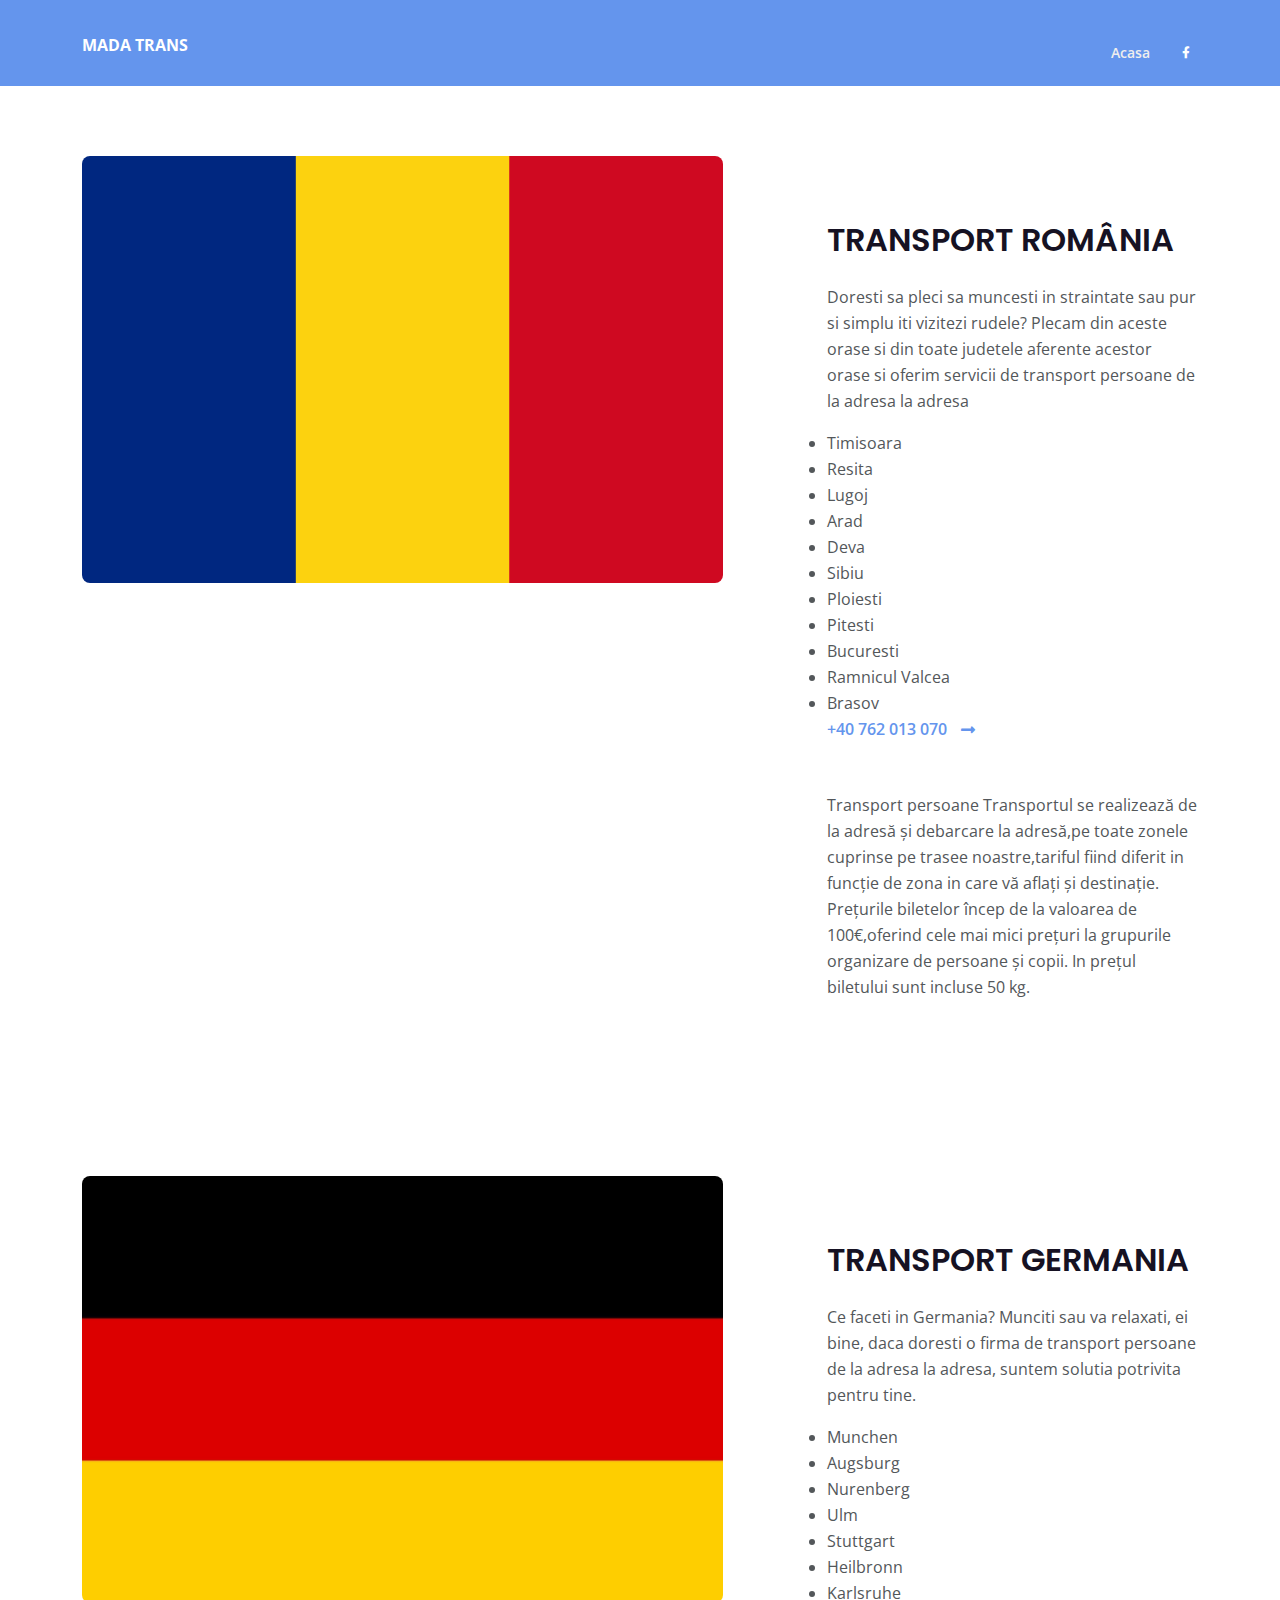
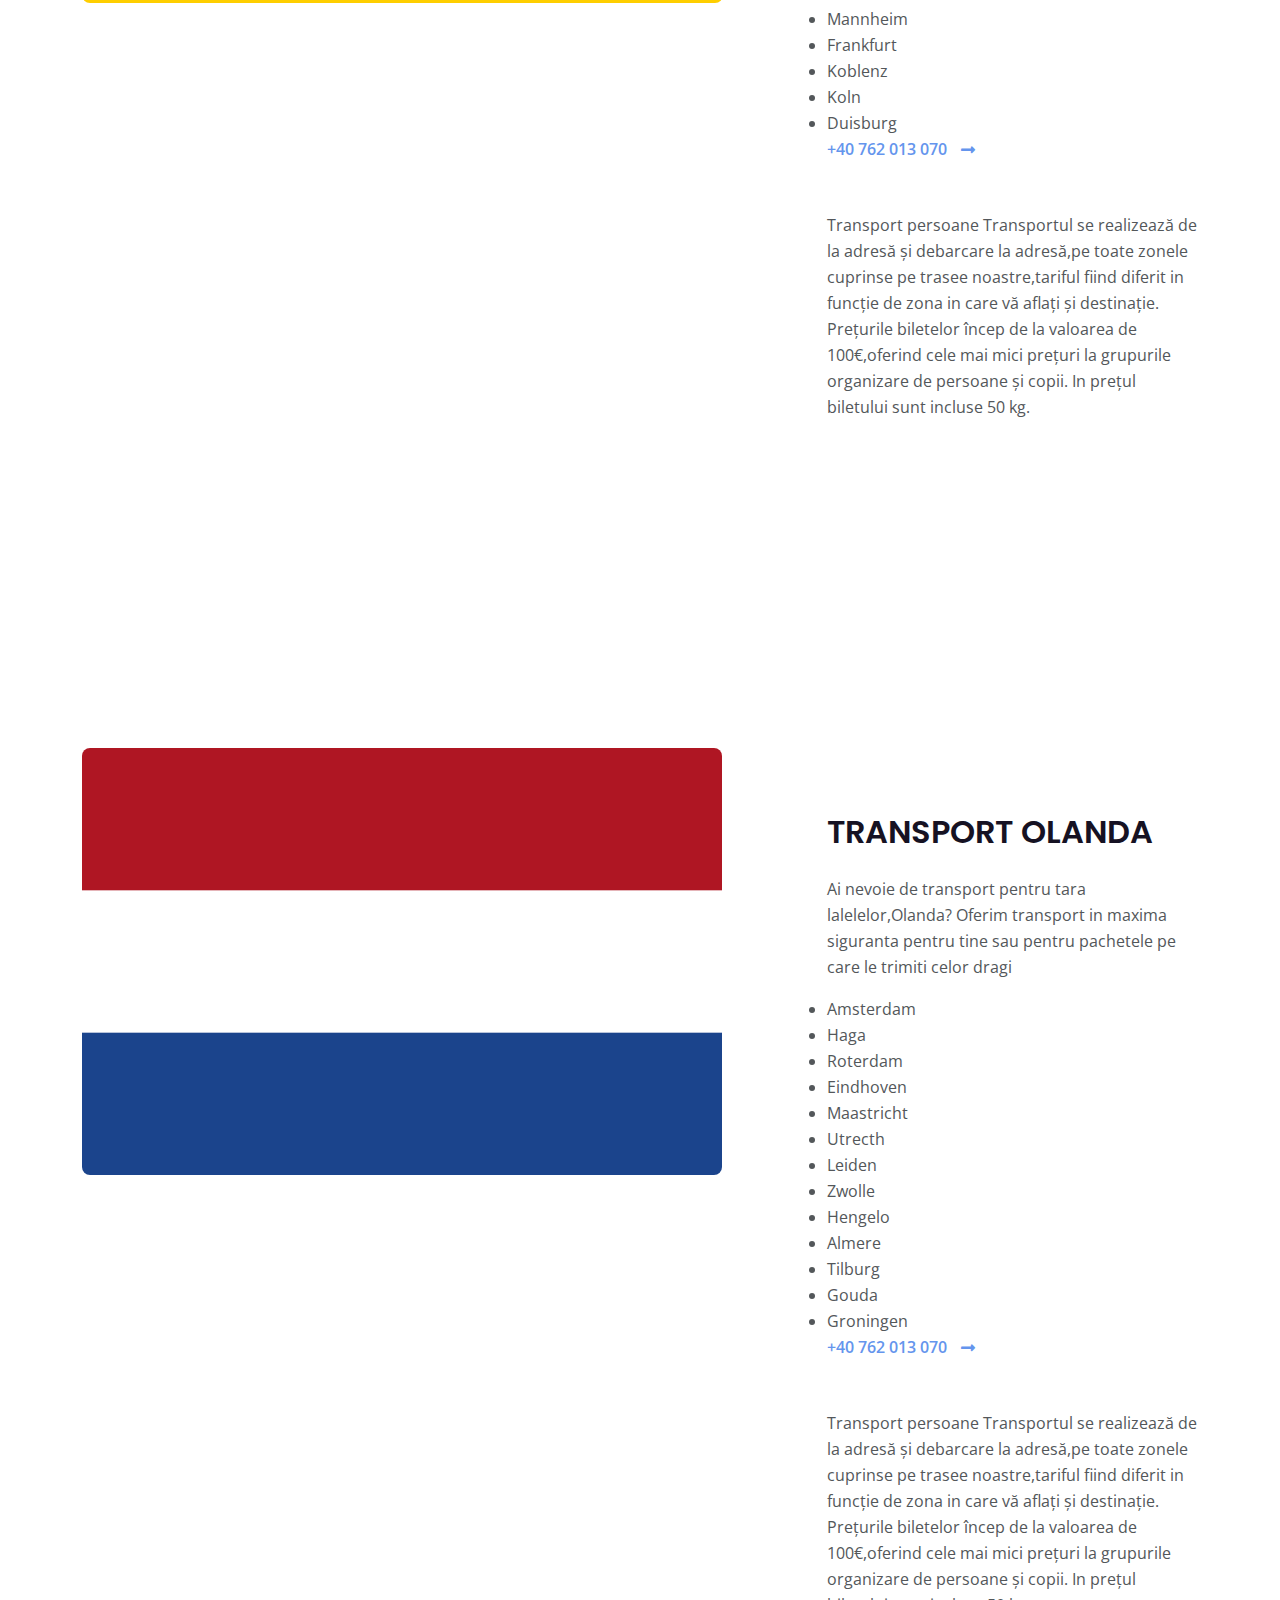
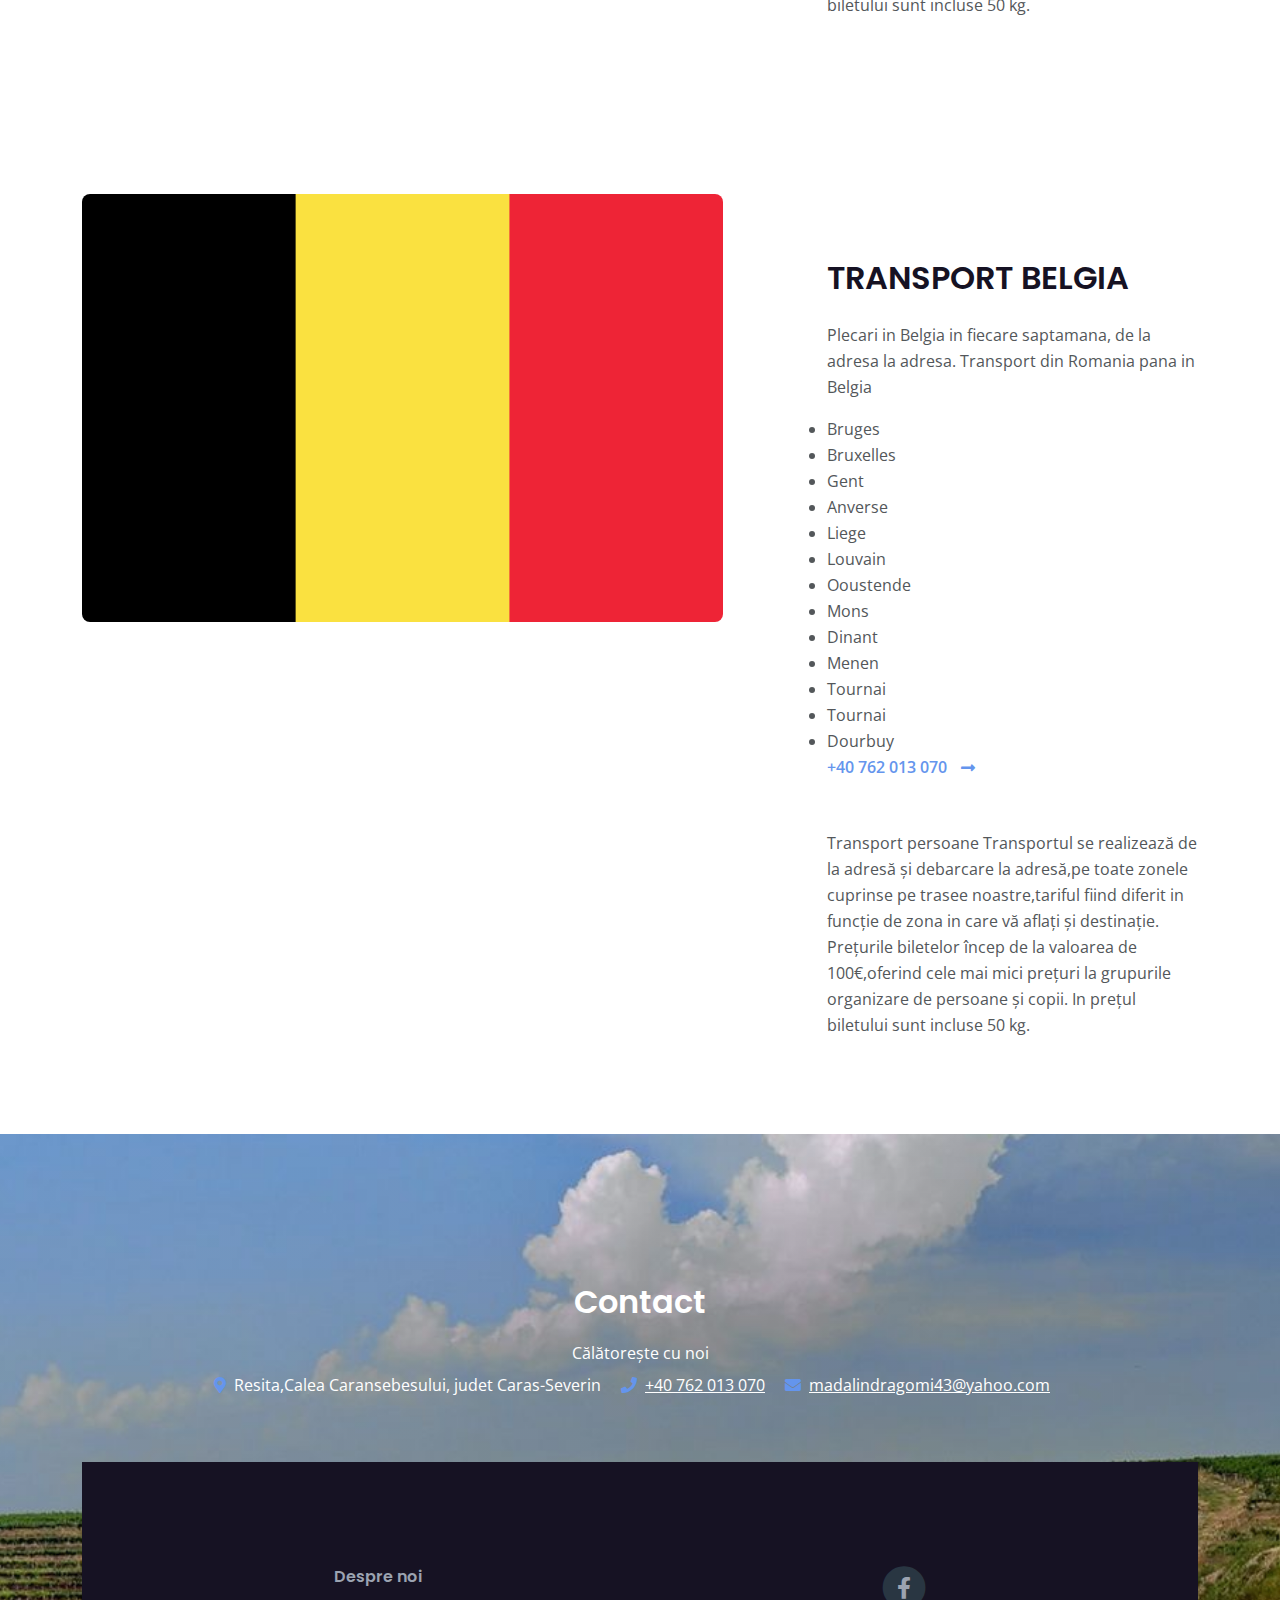
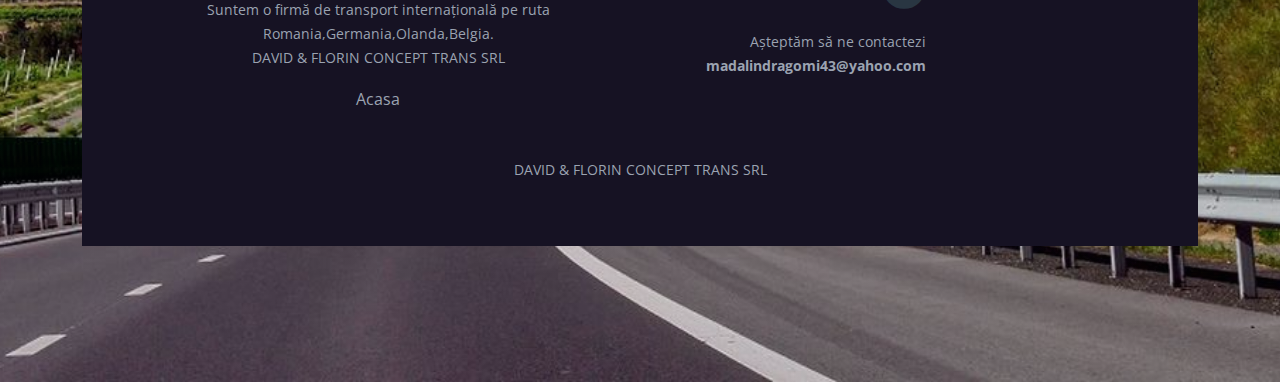
==== transport-persoane.html @ 27bd5d33 "first commit" ====
<!DOCTYPE html>
<html lang="en">
  <head>
    <meta charset="utf-8" />
    <meta
      name="viewport"
      content="width=device-width, initial-scale=1, shrink-to-fit=no"
    />

    <!-- SEO Meta Tags -->
    <meta name="description" content="Your description" />
    <meta name="author" content="Your name" />

    <!-- OG Meta Tags to improve the way the post looks when you share the page on Facebook, Twitter, LinkedIn -->
    <meta property="og:site_name" content="" />
    <!-- website name -->
    <meta property="og:site" content="" />
    <!-- website link -->
    <meta property="og:title" content="" />
    <!-- title shown in the actual shared post -->
    <meta property="og:description" content="" />
    <!-- description shown in the actual shared post -->
    <meta property="og:image" content="" />
    <!-- image link, make sure it's jpg -->
    <meta property="og:url" content="" />
    <!-- where do you want your post to link to -->
    <meta name="twitter:card" content="summary_large_image" />
    <!-- to have large image post format in Twitter -->

    <!-- Webpage Title -->
    <title>Rute transport persoane Romania,Germania,Belgia,Olanda</title>

    <!-- Styles -->
    <link
      href="https://fonts.googleapis.com/css2?family=Open+Sans:ital,wght@0,400;0,600;0,700;1,400&display=swap"
      rel="stylesheet"
    />
    <link
      href="https://fonts.googleapis.com/css2?family=Poppins:wght@600&display=swap"
      rel="stylesheet"
    />
    <link href="css/bootstrap.min.css" rel="stylesheet" />
    <link href="css/fontawesome-all.min.css" rel="stylesheet" />
    <link href="css/swiper.css" rel="stylesheet" />
    <link href="css/styles.css" rel="stylesheet" />

    <!-- Favicon  -->
    <link rel="icon" href="images/logo-mada-trans.png" />
  </head>
  <body data-bs-spy="scroll" data-bs-target="#navbarExample">
    <!-- Navigation -->
    <nav
      id="navbarExample"
      class="navbar navbar-expand-lg fixed-top navbar-dark"
      aria-label="Main navigation"
      style="background-color: #6495ed;"
    >
      <div class="container">
        <!-- Image Logo -->
        <a class="navbar-brand logo-image" href="index.html"
          ><p style="font-weight: bold;color:white">MADA TRANS</p></a>

        <!-- Text Logo - Use this if you don't have a graphic logo -->
        <!-- <a class="navbar-brand logo-text" href="index.html">Desi</a> -->

        <button
          class="navbar-toggler p-0 border-0"
          type="button"
          id="navbarSideCollapse"
          aria-label="Toggle navigation"
        >
          <span class="navbar-toggler-icon"></span>
        </button>

        <div
          class="navbar-collapse offcanvas-collapse"
          id="navbarsExampleDefault"
        >
          <ul class="navbar-nav ms-auto navbar-nav-scroll">
            <li class="nav-item">
              <a class="nav-link" href="index.html">Acasa</a>
            </li>
        
          </ul>
          <span class="nav-item social-icons">
            <span class="fa-stack">
              <a href="https://www.facebook.com/madalintransport">
                <i class="fas fa-circle fa-stack-2x"></i>
                <i class="fab fa-facebook-f fa-stack-1x"></i>
              </a>
            </span>
          </span>
        </div>
        <!-- end of navbar-collapse -->
      </div>
      <!-- end of container -->
    </nav>
    <!-- end of navbar -->
    <!-- end of navigation -->

  
   
<!-- Services 1 -->
<div id="services" class="basic-1">
    <div class="container">
      <div class="row">
        <div class="col-lg-7">
          <div class="image-container">
            <img
              class="img-fluid"
              src="images/romania.png"
              alt="efectuam transport de persoane din romania in strainatate"
            />
          </div>
          <!-- end of image-container -->
        </div>
        <!-- end of col -->
        <div class="col-lg-5">
          <div class="text-container">
            <h2>TRANSPORT ROMÂNIA</h2>
            <p>Doresti sa pleci sa muncesti in straintate sau pur si simplu iti vizitezi rudele? Plecam din aceste orase si din toate judetele aferente acestor orase si oferim servicii de transport persoane de la adresa la adresa</p>
   <li>Timisoara</li>
   <li>Resita</li>
   <li>Lugoj</li>
   <li>Arad</li>
   <li>Deva</li>
   <li>Sibiu</li>
   <li>Ploiesti</li>
   <li>Pitesti</li>
   <li>Bucuresti</li>
   <li>Ramnicul Valcea</li>
   <li>Brasov</li>

            <a class="read-more no-line green" href="tel:+40762013070"
              >+40 762 013 070 <span class="fas fa-long-arrow-alt-right"></span
            ></a>
            <p style="margin-top:50px">Transport persoane Transportul se realizează de la adresă și debarcare la adresă,pe toate zonele cuprinse pe trasee noastre,tariful fiind diferit in funcție de zona in care vă aflați și destinație. Prețurile biletelor încep de la valoarea de 100€,oferind cele mai mici prețuri la grupurile organizare de persoane și copii. In prețul biletului sunt incluse 50 kg.</p>
          </div>
          <!-- end of text-container -->
        </div>
        <!-- end of col -->
      </div>
      <!-- end of row -->
    </div>
    <!-- end of container -->
  </div>
  <!-- Services 3 -->
  <div class="basic-3">
    <div class="container">
      <div class="row">
        <div class="col-lg-7">
          <div class="image-container">
            <img
              class="img-fluid"
              src="images/germania.jpeg"
              alt="transport persoane romania germania si invers"
            />
          </div>
          <!-- end of image-container -->
        </div>
        <!-- end of col -->
        <div class="col-lg-5">
          <div class="text-container">
            <h2>TRANSPORT GERMANIA</h2>
            <p>Ce faceti in Germania? Munciti sau va relaxati, ei bine, daca doresti o firma de transport persoane de la adresa la adresa, suntem solutia potrivita pentru tine.</p>
          <li>Munchen</li>
          <li>Augsburg</li>
          <li>Nurenberg</li>
          <li>Ulm</li>
          <li>Stuttgart</li>
          <li>Heilbronn</li>
          <li>Karlsruhe</li>
          <li>Mannheim</li>
          <li>Frankfurt</li>
          <li>Koblenz</li>
          <li>Koln</li>
          <li>Duisburg</li>
            <a class="read-more no-line green" href="tel:+40762013070"
              >+40 762 013 070 <span class="fas fa-long-arrow-alt-right"></span
            ></a>
            <p style="margin-top:50px">Transport persoane Transportul se realizează de la adresă și debarcare la adresă,pe toate zonele cuprinse pe trasee noastre,tariful fiind diferit in funcție de zona in care vă aflați și destinație. Prețurile biletelor încep de la valoarea de 100€,oferind cele mai mici prețuri la grupurile organizare de persoane și copii. In prețul biletului sunt incluse 50 kg.</p>
          </div>
          <!-- end of text-container -->
        </div>
        <!-- end of col -->
      </div>
      <!-- end of row -->
    </div>
    <!-- end of container -->
  </div>
  <!-- end of basic-3 -->
  <!-- end of services 3 -->
    <!-- Services 1 -->
    <div id="services" class="basic-1">
      <div class="container">
        <div class="row">
          <div class="col-lg-7">
            <div class="image-container">
              <img
                class="img-fluid"
                src="images/olanda.png"
                alt="transport persoane romania olanda si invers"
              />
            </div>
            <!-- end of image-container -->
          </div>
          <!-- end of col -->
          <div class="col-lg-5">
            <div class="text-container">
              <h2>TRANSPORT OLANDA</h2>
              <p>Ai nevoie de transport pentru tara lalelelor,Olanda? Oferim transport in maxima siguranta pentru tine sau pentru pachetele pe care le trimiti celor dragi</p>
              <li>Amsterdam</li> 
										<li>Haga</li> 
										<li>Roterdam</li> 
										<li>Eindhoven</li> 
                    <li>Maastricht</li>
                    <li>Utrecth</li>
                   <li>Leiden</li>
                   <li>Zwolle</li>
                   <li>Hengelo</li>
                   <li>Almere</li>
                   <li>Tilburg</li>
                   <li>Gouda</li>
                   <li>Groningen</li>
              <a class="read-more no-line green" href="tel:+40762013070"
                >+40 762 013 070 <span class="fas fa-long-arrow-alt-right"></span
              ></a>
              <p style="margin-top:50px">Transport persoane Transportul se realizează de la adresă și debarcare la adresă,pe toate zonele cuprinse pe trasee noastre,tariful fiind diferit in funcție de zona in care vă aflați și destinație. Prețurile biletelor încep de la valoarea de 100€,oferind cele mai mici prețuri la grupurile organizare de persoane și copii. In prețul biletului sunt incluse 50 kg.</p>
            </div>
            <!-- end of text-container -->
          </div>
          <!-- end of col -->
        </div>
        <!-- end of row -->
      </div>
      <!-- end of container -->
    </div>
    <!-- end of basic-1 -->
    <!-- end of services 1 -->

    <!-- Services 2 -->
    <div class="basic-2">
      <div class="container">
        <div class="row">
          <div class="col-lg-7">
            <div class="image-container">
              <img
                class="img-fluid"
                src="images/belgia.png"
                alt="transport persoane romania belgia si invers"
              />
            </div>
            <!-- end of image-container -->
          </div>
          <!-- end of col -->
          <div class="col-lg-5">
            <div class="text-container">
              <h2>TRANSPORT BELGIA</h2>
              <p>Plecari in Belgia in fiecare saptamana, de la adresa la adresa. Transport din Romania pana in Belgia</p>
              <li>Bruges</li> 
              <li>Bruxelles</li> 
              <li>Gent</li> 
              <li>Anverse</li> 
              <li>Liege</li>
              <li>Louvain</li>
             <li>Ooustende</li>
             <li>Mons</li>
             <li>Dinant</li>
             <li>Menen</li>
             <li>Tournai</li>
             <li>Tournai</li>
             <li>Dourbuy</li>
              <a class="read-more no-line green" href="tel:+40762013070"
                >+40 762 013 070 <span class="fas fa-long-arrow-alt-right"></span
              ></a>

              <p style="margin-top:50px">Transport persoane Transportul se realizează de la adresă și debarcare la adresă,pe toate zonele cuprinse pe trasee noastre,tariful fiind diferit in funcție de zona in care vă aflați și destinație. Prețurile biletelor încep de la valoarea de 100€,oferind cele mai mici prețuri la grupurile organizare de persoane și copii. In prețul biletului sunt incluse 50 kg.</p>
            </div>
            <!-- end of text-container -->
          </div>
          <!-- end of col -->
        </div>
        <!-- end of row -->
      </div>
      <!-- end of container -->
    </div>
    <!-- end of basic-2 -->
    <!-- end of services 2 -->

    

    
    <!-- Contact -->
    <div id="contact" class="form-1">
      <div class="container">
        <div class="row">
          <div class="col-lg-12">
            <h2 class="h2-heading">Contact</h2>
            <p class="p-heading">
            Călătorește cu noi
            </p>
            <ul class="list-unstyled li-space-lg">
              <li>
                <i class="fas fa-map-marker-alt"></i> &nbsp;Resita,Calea Caransebesului, judet Caras-Severin
              </li>
              <li>
                <i class="fas fa-phone"></i> &nbsp;<a href="tel:+40762013070"
                  >+40 762 013 070</a
                >
              </li>
              <li>
                <i class="fas fa-envelope"></i> &nbsp;<a
                  href="madalindragomi43@yahoo.com"
                  >madalindragomi43@yahoo.com</a
                >
              </li>
            </ul>
          </div>
          <!-- end of col -->
        </div>
        <!-- end of row -->
        
    <!-- end of form-1 -->
    <!-- end of contact -->

    <!-- Footer -->
    <div class="footer">
      <div class="container">
        <div class="row">
          <div class="col-lg-12">
            <div class="footer-col first">
              <h6>Despre noi</h6>
              <p class="p-small">
                Suntem o firmă de transport internațională pe ruta Romania,Germania,Olanda,Belgia. <br> DAVID & FLORIN CONCEPT TRANS SRL 
              </p>
              <a href="index.html">Acasa</a>
            </div>
            <!-- end of footer-col -->
            <div class="footer-col second">
             
            <!-- end of footer-col -->
            <div class="footer-col third">
              <span class="fa-stack">
                <a href="https://www.facebook.com/madalintransport">
                  <i class="fas fa-circle fa-stack-2x"></i>
                  <i class="fab fa-facebook-f fa-stack-1x"></i>
                </a>
              </span>
              
              <p class="p-small">
                Așteptăm să ne contactezi
                <a href="madalindragomi43@yahoo.com"
                  ><strong>madalindragomi43@yahoo.com</strong></a
                >
              </p>
            </div>
            <!-- end of footer-col -->
          </div>
          <!-- end of col -->
        </div>
        <!-- end of row -->
      </div>
      <!-- end of container -->
    </div>
    <!-- end of footer -->
    <!-- end of footer -->

    <!-- Copyright -->
    <div class="copyright">
      <div class="container">
        <div class="row">
          <div class="col-lg-12">
            <p class="p-small">
              DAVID & FLORIN CONCEPT TRANS SRL
            </p>
          </div>
          <!-- end of col -->
        </div>
        <!-- enf of row -->
      </div>
      <!-- end of container -->
    </div>
    <!-- end of copyright -->
    <!-- end of copyright -->

    <!-- Back To Top Button -->
    <button onclick="topFunction()" id="myBtn">
      <img src="images/up-arrow.png" alt="alternative" />
    </button>
    <!-- end of back to top button -->

    <!-- Scripts -->
    <script src="js/bootstrap.min.js"></script>
    <!-- Bootstrap framework -->
    <script src="js/swiper.min.js"></script>
    <!-- Swiper for image and text sliders -->
    <script src="js/purecounter.min.js"></script>
    <!-- Purecounter counter for statistics numbers -->
    <script src="js/isotope.pkgd.min.js"></script>
    <!-- Isotope for filter -->
    <script src="js/scripts.js"></script>
    <!-- Custom scripts -->
  </body>
</html>
---- css/styles.css ----
/* Description: Master CSS file */

/*****************************************
Table Of Contents:
- General Styles
- Navigation
- Header
- Introduction
- Details
- Services 1
- Services 2
- Services 3
- Projects
- Testimonials
- Contact
- Footer
- Copyright
- Back To Top Button
- Extra Pages
- Media Queries
******************************************/

/*****************************************
Colors:
- Backgrounds - light gray #f7f9fd
- Headings text - black #161223
- Body text - dark gray #53575a
- Buttons, icons - green #7dc22b
******************************************/

/**************************/
/*     General Styles     */
/**************************/
body,
html {
  width: 100%;
  height: 100%;
}

body,
p {
  color: #53575a;
  font: 400 1rem/1.625rem "Open Sans", sans-serif;
}

h1 {
  color: #161223;
  font-weight: 600;
  font-size: 2.5rem;
  line-height: 3.25rem;
  font-family: "Poppins";
}

h2 {
  color: #161223;
  font-weight: 600;
  font-size: 2rem;
  line-height: 2.5rem;
  font-family: "Poppins";
}

h3 {
  color: #161223;
  font-weight: 600;
  font-size: 1.75rem;
  line-height: 2.25rem;
  font-family: "Poppins";
}

h4 {
  color: #161223;
  font-weight: 600;
  font-size: 1.5rem;
  line-height: 2rem;
  font-family: "Poppins";
}

h5 {
  color: #161223;
  font-weight: 600;
  font-size: 1.25rem;
  line-height: 1.625rem;
  font-family: "Poppins";
}

h6 {
  color: #161223;
  font-weight: 600;
  font-size: 1rem;
  line-height: 1.375rem;
  font-family: "Poppins";
}

.p-large {
  font-size: 1.125rem;
  line-height: 1.75rem;
}

.p-small {
  font-size: 0.875rem;
  line-height: 1.5rem;
}

.testimonial-text {
  font-style: italic;
}

.testimonial-author {
  font-weight: 600;
  font-size: 1.25rem;
  line-height: 1.75rem;
  font-family: "Poppins";
}

.li-space-lg li {
  margin-bottom: 0.5rem;
}

a {
  color: #53575a;
  text-decoration: underline;
}

a:hover {
  color: #53575a;
  text-decoration: underline;
}

.no-line {
  text-decoration: none;
}

.no-line:hover {
  text-decoration: none;
}

.read-more {
  font-weight: 600;
  font-size: 1rem;
  line-height: 1.5rem;
}

.read-more .fas {
  margin-left: 0.625rem;
  font-size: 1rem;
  vertical-align: -8%;
}

.green {
  color: #6495ed;
}

.bg-gray {
  background-color: #f7f9fd;
}

.btn-solid-reg {
  display: inline-block;
  padding: 1.375rem 2.25rem 1.375rem 2.25rem;
  border: 1px solid #6495ed;
  border-radius: 4px;
  background-color: #6495ed;
  color: #ffffff;
  font-weight: 600;
  font-size: 0.875rem;
  line-height: 0;
  text-decoration: none;
  transition: all 0.2s;
}

.btn-solid-reg:hover {
  background-color: transparent;
  color: #6495ed; /* needs to stay here because of the color property of a tag */
  text-decoration: none;
}

.btn-solid-lg {
  display: inline-block;
  padding: 1.625rem 2.625rem 1.625rem 2.625rem;
  border: 1px solid #6495ed;
  border-radius: 4px;
  background-color: #6495ed;
  color: #ffffff;
  font-weight: 600;
  font-size: 0.875rem;
  line-height: 0;
  text-decoration: none;
  transition: all 0.2s;
}

.btn-solid-lg:hover {
  background-color: transparent;
  color: #6495ed; /* needs to stay here because of the color property of a tag */
  text-decoration: none;
}

.btn-outline-reg {
  display: inline-block;
  padding: 1.375rem 2.25rem 1.375rem 2.25rem;
  border: 1px solid #161223;
  border-radius: 4px;
  background-color: transparent;
  color: #161223;
  font-weight: 600;
  font-size: 0.875rem;
  line-height: 0;
  text-decoration: none;
  transition: all 0.2s;
}

.btn-outline-reg:hover {
  background-color: #161223;
  color: #ffffff;
  text-decoration: none;
}

.btn-outline-lg {
  display: inline-block;
  padding: 1.625rem 2.625rem 1.625rem 2.625rem;
  border: 1px solid #161223;
  border-radius: 4px;
  background-color: transparent;
  color: #161223;
  font-weight: 600;
  font-size: 0.875rem;
  line-height: 0;
  text-decoration: none;
  transition: all 0.2s;
}

.btn-outline-lg:hover {
  background-color: #161223;
  color: #ffffff;
  text-decoration: none;
}

.btn-outline-sm {
  display: inline-block;
  padding: 1rem 1.5rem 1rem 1.5rem;
  border: 1px solid #161223;
  border-radius: 4px;
  background-color: transparent;
  color: #161223;
  font-weight: 600;
  font-size: 0.875rem;
  line-height: 0;
  text-decoration: none;
  transition: all 0.2s;
}

.btn-outline-sm:hover {
  background-color: #161223;
  color: #ffffff;
  text-decoration: none;
}

.form-group {
  position: relative;
  margin-bottom: 1.25rem;
}

.form-control-input,
.form-control-textarea {
  width: 100%;
  padding-top: 0.875rem;
  padding-bottom: 0.875rem;
  padding-left: 1.5rem;
  border: 1px solid #cbcbd1;
  border-radius: 4px;
  background-color: #ffffff;
  font-size: 0.875rem;
  line-height: 1.5rem;
  -webkit-appearance: none; /* removes inner shadow on form inputs on ios safari */
}

.form-control-textarea {
  display: block;
  height: 14rem; /* used instead of html rows to normalize height between Chrome and IE/FF */
}

.form-control-input:focus,
.form-control-textarea:focus {
  border: 1px solid #a1a1a1;
  outline: none; /* Removes blue border on focus */
}

.form-control-input:hover,
.form-control-textarea:hover {
  border: 1px solid #a1a1a1;
}

.form-control-submit-button {
  display: inline-block;
  width: 100%;
  height: 3.25rem;
  border: 1px solid #6495ed;
  border-radius: 4px;
  background-color: #6495ed;
  color: #ffffff;
  font-weight: 600;
  font-size: 0.875rem;
  line-height: 0;
  cursor: pointer;
  transition: all 0.2s;
}

.form-control-submit-button:hover {
  border: 1px solid #6495ed;
  background-color: transparent;
  color: #6495ed;
}

/**********************/
/*     Navigation     */
/**********************/
.navbar {
  background-color: #161223;
  font-weight: 600;
  font-size: 0.875rem;
  line-height: 0.875rem;
  box-shadow: 0 1px 6px 0 rgba(0, 0, 0, 0.025);
}

.navbar .navbar-brand {
  padding-top: 0.25rem;
  padding-bottom: 0.25rem;
}

.navbar .logo-image img {
  width: 50px;
  height: 60px;
}

.navbar .logo-text {
  color: #ffffff;
  font-weight: 700;
  font-size: 1.875rem;
  line-height: 1rem;
  text-decoration: none;
}

.offcanvas-collapse {
  position: fixed;
  top: 3.25rem; /* adjusts the height between the top of the page and the offcanvas menu */
  bottom: 0;
  left: 100%;
  width: 100%;
  padding-right: 1rem;
  padding-left: 1rem;
  overflow-y: auto;
  visibility: hidden;
  background-color: #161223;
  transition: visibility 0.3s ease-in-out, -webkit-transform 0.3s ease-in-out;
  transition: transform 0.3s ease-in-out, visibility 0.3s ease-in-out;
  transition: transform 0.3s ease-in-out, visibility 0.3s ease-in-out,
    -webkit-transform 0.3s ease-in-out;
}

.offcanvas-collapse.open {
  visibility: visible;
  -webkit-transform: translateX(-100%);
  transform: translateX(-100%);
}

.navbar .navbar-nav {
  margin-top: 0.75rem;
  margin-bottom: 0.5rem;
}

.navbar .nav-item .nav-link {
  padding-top: 0.625rem;
  padding-bottom: 0.625rem;
  color: #eeeeee;
  text-decoration: none;
  transition: all 0.2s ease;
}

.navbar .nav-item.dropdown.show .nav-link,
.navbar .nav-item .nav-link:hover,
.navbar .nav-item .nav-link.active {
  color: white;
}

/* Dropdown Menu */
.navbar .dropdown .dropdown-menu {
  animation: fadeDropdown 0.2s; /* required for the fade animation */
}

@keyframes fadeDropdown {
  0% {
    opacity: 0;
  }

  100% {
    opacity: 1;
  }
}

.navbar .dropdown-menu {
  margin-top: 0.25rem;
  margin-bottom: 0.25rem;
  border: none;
  background-color: #161223;
}

.navbar .dropdown-item {
  padding-top: 0.625rem;
  padding-bottom: 0.625rem;
  color: #eeeeee;
  font-weight: 600;
  font-size: 0.875rem;
  line-height: 0.875rem;
  text-decoration: none;
}

.navbar .dropdown-item:hover {
  background-color: #161223;
  color: #6495ed;
}

.navbar .dropdown-divider {
  width: 100%;
  height: 1px;
  margin: 0.5rem auto 0.5rem auto;
  border: none;
  background-color: #5b5f66;
}
/* end of dropdown menu */

.navbar .fa-stack {
  width: 2em;
  margin-right: 0.25rem;
  font-size: 0.75rem;
}

.navbar .fa-stack-2x {
  color: #6495ed;
  transition: all 0.2s ease;
}

.navbar .fa-stack-1x {
  color: #ffffff;
  transition: all 0.2s ease;
}

.navbar .fa-stack:hover .fa-stack-2x {
  color: #ffffff;
}

.navbar .fa-stack:hover .fa-stack-1x {
  color: #6495ed;
}

.navbar .navbar-toggler {
  padding: 0;
  border: none;
  font-size: 1.25rem;
}

/*****************/
/*    Header     */
/*****************/
.header {
  position: relative;
}

.header #video-background {
  position: absolute;
  right: 0;
  bottom: 0;
  min-width: 100%;
  min-height: 100%;
  width: auto;
  height: auto;
  z-index: -100;
}

.header .header-content {
  padding-top: 11rem;
  padding-bottom: 9rem;
  background: linear-gradient(rgba(21, 35, 63, 0.5), rgba(21, 35, 63, 0.5));
  background-size: cover;
  text-align: center;
}

.header .h1-large {
  margin-bottom: 2.25rem;
  color: #ffffff;
  font-size: 3rem;
  line-height: 3.75rem;
}

/************************/
/*     Introduction     */
/************************/
.cards-1 {
  padding-top: 9.125rem;
  padding-bottom: 5.25rem;
  text-align: center;
}

.cards-1 .h2-heading {
  margin-bottom: 1.125rem;
}

.cards-1 .p-heading {
  margin-bottom: 4rem;
  text-align: center;
}

.cards-1 .card {
  margin-bottom: 4rem;
  border: none;
  border-radius: 6px;
}

.cards-1 .card-body {
  padding: 0;
}

.cards-1 .card-icon {
  width: 90px;
  height: 90px;
  margin-right: auto;
  margin-bottom: 2rem;
  margin-left: auto;
  border-radius: 50%;
  background-color: #6495ed;
  text-align: center;
}

.cards-1 .card-icon .fas {
  color: #ffffff;
  font-size: 2.125rem;
  line-height: 90px;
}

.cards-1 .card-title {
  margin-bottom: 0.625rem;
}

/*******************/
/*     Details     */
/*******************/
.split .area-1 {
  height: 430px;
  background: url("../images/details-background.jpg") center center no-repeat;
  background-size: cover;
}

.split .area-2 {
  padding-top: 9.25rem;
  padding-bottom: 9.75rem;
}

.split h2 {
  margin-bottom: 1.5rem;
}

.split p {
  margin-bottom: 2.25rem;
}

.split p:last-of-type {
  margin-bottom: 0;
}

/**********************/
/*     Services 1     */
/**********************/
.basic-1 {
  padding-top: 9.75rem;
  padding-bottom: 5rem;
}

.basic-1 .image-container {
  margin-bottom: 4rem;
}

.basic-1 .image-container img {
  border-radius: 8px;
}

.basic-1 h2 {
  margin-bottom: 1.5rem;
}

/**********************/
/*     Services 2     */
/**********************/
.basic-2 {
  padding-top: 5rem;
  padding-bottom: 5rem;
}

.basic-2 .image-container {
  margin-bottom: 4rem;
}

.basic-2 .image-container img {
  border-radius: 8px;
}

.basic-2 h2 {
  margin-bottom: 1.5rem;
}

/**********************/
/*     Services 3     */
/**********************/
.basic-3 {
  padding-top: 5rem;
  padding-bottom: 9.75rem;
}

.basic-3 .image-container {
  margin-bottom: 4rem;
}

.basic-3 .image-container img {
  border-radius: 8px;
}

.basic-3 h2 {
  margin-bottom: 1.5rem;
}

/********************/
/*     Projects     */
/********************/
.filter {
  padding-top: 9.5rem;
  padding-bottom: 5.625rem;
  text-align: center;
}

.filter h2 {
  margin-bottom: 2.625rem;
}

.filter .button-group {
  margin-bottom: 1.375rem;
}

.filter .button {
  margin-right: 0.25rem;
  margin-bottom: 0.75rem;
  margin-left: 0.25rem;
  padding: 0.125rem 0.875rem;
  border: none;
  background-color: #ffffff;
  color: #53575a;
  font-weight: 600;
  font-size: 0.875rem;
}

.filter .button:hover,
.filter .button.is-checked {
  background-color: #6495ed;
  color: #ffffff;
}

.filter .grid {
  margin-right: auto;
  max-width: 351px;
  margin-left: auto;
}

.filter .element-item {
  margin-bottom: 3rem;
}

.filter .element-item a {
  text-decoration: none;
}

.filter .element-item img {
  margin-bottom: 1.125rem;
  border-radius: 8px;
}

.filter .element-item p {
  text-align: left;
}

/************************/
/*     Testimonials     */
/************************/
.slider-1 {
  position: relative;
  padding-top: 9.75rem;
  padding-bottom: 9.5rem;
}

.slider-1 .slider-container {
  position: relative;
}

.slider-1 .swiper-container {
  position: static;
  width: 86%;
  text-align: center;
}

.slider-1 .swiper-button-prev:focus,
.slider-1 .swiper-button-next:focus {
  /* even if you can't see it chrome you can see it on mobile device */
  outline: none;
}

.slider-1 .swiper-button-prev {
  left: -10px;
  background-image: url("data:image/svg+xml;charset=utf-8,%3Csvg%20xmlns%3D'http%3A%2F%2Fwww.w3.org%2F2000%2Fsvg'%20viewBox%3D'0%200%2028%2044'%3E%3Cpath%20d%3D'M0%2C22L22%2C0l2.1%2C2.1L4.2%2C22l19.9%2C19.9L22%2C44L0%2C22L0%2C22L0%2C22z'%20fill%3D'%23707375'%2F%3E%3C%2Fsvg%3E");
  background-size: 18px 28px;
}

.slider-1 .swiper-button-next {
  right: -10px;
  background-image: url("data:image/svg+xml;charset=utf-8,%3Csvg%20xmlns%3D'http%3A%2F%2Fwww.w3.org%2F2000%2Fsvg'%20viewBox%3D'0%200%2028%2044'%3E%3Cpath%20d%3D'M27%2C22L27%2C22L5%2C44l-2.1-2.1L22.8%2C22L2.9%2C2.1L5%2C0L27%2C22L27%2C22z'%20fill%3D'%23707375'%2F%3E%3C%2Fsvg%3E");
  background-size: 18px 28px;
}

.slider-1 .testimonial-image {
  width: 120px;
  height: 120px;
  margin-bottom: 2.25rem;
  border-radius: 50%;
}

.slider-1 .testimonial-text {
  margin-bottom: 1.75rem;
  font-size: 1.25rem;
  line-height: 2rem;
}

.slider-1 .testimonial-author {
  margin-bottom: 0.25rem;
  color: #161223;
}

.slider-1 .text-decoration {
  position: absolute;
  right: 0;
  bottom: 0;
  left: 0;
  margin-right: auto;
  margin-left: auto;
}

/*******************/
/*     Contact     */
/*******************/
.form-1 {
  padding-top: 9.25rem;
  padding-bottom: 8.5rem;
  background: linear-gradient(rgba(2, 15, 29, 0.1), rgba(2, 15, 29, 0.1)),
    url("../images/firme-transport-persoane.jpg") center center no-repeat;
  background-size: cover;
  text-align: center;
}

.form-1 .h2-heading {
  margin-bottom: 1.125rem;
  color: #ffffff;
}

.form-1 .p-heading {
  margin-bottom: 0.375rem;
  color: #ffffff;
}

.form-1 .list-unstyled {
  margin-bottom: 3.5rem;
  color: #ffffff;
}

.form-1 .list-unstyled a {
  color: #ffffff;
}

.form-1 .list-unstyled .fas {
  color: #6495ed;
}

.form-1 .form-control-input,
.form-1 .form-control-textarea {
  border-color: #374959;
  background-color: #293642;
  color: #efefef;
}

.form-1 .form-control-input::placeholder,
.form-1 .form-control-textarea::placeholder {
  color: #efefef;
}

/**********************/
/*     Statistics     */
/**********************/
.counter {
  padding-top: 9.75rem;
  padding-bottom: 4.375rem;
  text-align: center;
}

.counter .counter-cell {
  margin-bottom: 4rem;
}

.counter .purecounter {
  margin-bottom: 1.5rem;
  color: #6495ed;
  font-weight: 600;
  font-size: 5rem;
  line-height: 3rem;
}

.counter .counter-info {
  color: #161223;
  font-size: 0.875rem;
  line-height: 1.5rem;
}

/******************/
/*     Footer     */
/******************/
.footer {
  padding-top: 6.5rem;
  padding-bottom: 2rem;
  background-color: #161223;
}

.footer a {
  text-decoration: none;
}

.footer .footer-col {
  margin-bottom: 3rem;
}

.footer h6 {
  margin-bottom: 0.625rem;
  color: #9ba3b1;
}

.footer p,
.footer a,
.footer ul {
  color: #9ba3b1;
}

.footer .li-space-lg li {
  margin-bottom: 0.375rem;
}

.footer .footer-col.third .fa-stack {
  width: 2em;
  margin-bottom: 1.25rem;
  margin-right: 0.375rem;
  font-size: 1.375rem;
}

.footer .footer-col.third .fa-stack .fa-stack-2x {
  color: #293642;
  transition: all 0.2s ease;
}

.footer .footer-col.third .fa-stack .fa-stack-1x {
  color: #9ba3b1;
  transition: all 0.2s ease;
}

.footer .footer-col.third .fa-stack:hover .fa-stack-2x {
  color: #6495ed;
}

.footer .footer-col.third .fa-stack:hover .fa-stack-1x {
  color: #ffffff;
}

/*********************/
/*     Copyright     */
/*********************/
.copyright {
  padding-bottom: 1rem;
  background-color: #161223;
  text-align: center;
}

.copyright p,
.copyright a {
  color: #9ba3b1;
  text-decoration: none;
}

/******************************/
/*     Back To Top Button     */
/******************************/
#myBtn {
  position: fixed;
  z-index: 99;
  bottom: 20px;
  right: 20px;
  display: none;
  width: 52px;
  height: 52px;
  border: none;
  border-radius: 50%;
  outline: none;
  background-color: #6495ed;
  cursor: pointer;
}

#myBtn:hover {
  background-color: #6495ed;
}

#myBtn img {
  margin-bottom: 0.25rem;
  margin-left: 0.125rem;
  width: 18px;
}

/***********************/
/*     Extra Pages     */
/***********************/
.ex-header {
  padding-top: 8.5rem;
  padding-bottom: 4rem;
  background-color: #161223;
}

.ex-header h1 {
  color: #ffffff;
}

.ex-basic-1 .list-unstyled .fas {
  font-size: 0.375rem;
  line-height: 1.625rem;
}

.ex-basic-1 .list-unstyled .flex-grow-1 {
  margin-left: 0.5rem;
}

.ex-basic-1 .text-box {
  padding: 1.25rem 1.25rem 0.5rem 1.25rem;
  background-color: #f7f9fd;
}

.ex-cards-1 .card {
  border: none;
  background-color: transparent;
}

.ex-cards-1 .card .fa-stack {
  width: 2em;
  font-size: 1.125rem;
}

.ex-cards-1 .card .fa-stack-2x {
  color: #6495ed;
}

.ex-cards-1 .card .fa-stack-1x {
  width: 2em;
  color: #ffffff;
  font-weight: 700;
  line-height: 2.125rem;
}

.ex-cards-1 .card .list-unstyled .flex-grow-1 {
  margin-left: 2.25rem;
}

.ex-cards-1 .card .list-unstyled .flex-grow-1 h5 {
  margin-top: 0.125rem;
  margin-bottom: 0.5rem;
}

/*************************/
/*     Media Queries     */
/*************************/
/* Min-width 768px */
@media (min-width: 768px) {
  /* Header */
  .header .header-content {
    padding-top: 15rem;
    padding-bottom: 13rem;
  }
  /* end of header */

  /* Statistics */
  .counter .counter-cell {
    display: inline-block;
    margin-right: 1.5rem;
    margin-left: 1.5rem;
    vertical-align: top;
  }

  .counter .purecounter {
    font-size: 6rem;
    line-height: 4rem;
  }
  /* end of statistics */

  /* Contact */
  .form-1 .list-unstyled li {
    display: inline-block;
    margin-right: 1rem;
  }
  /* end of contact */

  /* Extra Pages */
  .ex-basic-1 .text-box {
    padding: 1.75rem 2rem 0.875rem 2rem;
  }
  /* end of extra pages */
}
/* end of min-width 768px */

/* Min-width 992px */
@media (min-width: 992px) {
  /* General Styles */
  .h2-heading {
    width: 35.25rem;
    margin-right: auto;
    margin-left: auto;
  }

  .p-heading {
    width: 46rem;
    margin-right: auto;
    margin-left: auto;
  }
  /* end of general styles */

  /* Navigation */
  .navbar {
    padding-top: 1.75rem;
    background-color: transparent;
    box-shadow: none;
    transition: all 0.2s;
  }

  .navbar.top-nav-collapse {
    padding-top: 0.5rem;
    padding-bottom: 0.5rem;
    background-color: #161223;
    box-shadow: 0 3px 6px 0 rgba(0, 0, 0, 0.025);
  }

  .offcanvas-collapse {
    position: static;
    top: auto;
    bottom: auto;
    left: auto;
    width: auto;
    padding-right: 0;
    padding-left: 0;
    background-color: transparent;
    overflow-y: visible;
    visibility: visible;
  }

  .offcanvas-collapse.open {
    -webkit-transform: none;
    transform: none;
  }

  .navbar .navbar-nav {
    margin-top: 0;
    margin-bottom: 0;
  }

  .navbar .nav-item .nav-link {
    padding-right: 0.75rem;
    padding-left: 0.75rem;
  }

  .navbar .dropdown-menu {
    padding-top: 0.75rem;
    padding-bottom: 0.875rem;
    box-shadow: 0 3px 3px 1px rgba(0, 0, 0, 0.08);
  }

  .navbar .dropdown-divider {
    width: 90%;
  }

  .navbar .social-icons {
    margin-left: 0.5rem;
  }

  .navbar .fa-stack {
    margin-right: 0;
    margin-left: 0.25rem;
  }
  /* end of navigation */

  /* Header */
  .header .header-content {
    padding-top: 18rem;
    padding-bottom: 16rem;
  }

  .header .h1-large {
    margin-bottom: 2.75rem;
    font-size: 5rem;
    line-height: 5.75rem;
  }
  /* end of header */

  /* Introduction */
  .cards-1 .card {
    display: inline-block;
    width: 290px;
    vertical-align: top;
  }

  .cards-1 .card:nth-of-type(3n + 2) {
    margin-right: 1.75rem;
    margin-left: 1.75rem;
  }
  /* end of introduction */

  /* Details */
  .split {
    height: 786px;
  }

  .split .area-1 {
    height: 100%;
    width: 50%;
    display: inline-block;
  }

  .split .area-2 {
    height: 100%;
    width: 50%;
    display: inline-block;
    padding-bottom: 0;
    vertical-align: top;
  }

  .split .text-container {
    width: 400px;
    margin-left: 3rem;
  }
  /* end of details */

  /* Services 1 */
  .basic-1 .image-container {
    margin-bottom: 0;
  }
  /* end of services 1 */

  /* Services 2 */
  .basic-2 .image-container {
    margin-bottom: 0;
  }
  /* end of services 2 */

  /* Services 3 */
  .basic-3 .image-container {
    margin-bottom: 0;
  }
  /* end of services 3 */

  /* Projects */
  .filter .grid {
    max-width: 750px;
  }

  .filter .element-item {
    display: inline-block;
    width: 351px;
    margin-right: 0.625rem;
    margin-left: 0.625rem;
    vertical-align: top;
  }
  /* end of projects */

  /* Footer */
  .footer .footer-col {
    margin-bottom: 2rem;
  }

  .footer .footer-col.first {
    display: inline-block;
    width: 320px;
    margin-right: 1.75rem;
    vertical-align: top;
  }

  .footer .footer-col.second {
    display: inline-block;
    width: 320px;
    margin-right: 1.75rem;
    vertical-align: top;
  }

  .footer .footer-col.third {
    display: inline-block;
    width: 224px;
    text-align: right;
    vertical-align: top;
  }

  .footer .footer-col.third .fa-stack {
    margin-right: 0;
    margin-left: 0.375rem;
  }
  /* end of footer */

  /* Extra Pages */
  .ex-cards-1 .card {
    display: inline-block;
    width: 296px;
    vertical-align: top;
  }

  .ex-cards-1 .card:nth-of-type(3n + 2) {
    margin-right: 1rem;
    margin-left: 1rem;
  }
  /* end of extra pages */
}
/* end of min-width 992px */

/* Min-width 1200px */
@media (min-width: 1200px) {
  /* General Styles */
  .container {
    max-width: 1140px;
  }
  /* end of general styles */

  /* Header */
  .header {
    height: 100vh;
  }

  .header .header-content {
    display: flex;
    flex-direction: column;
    justify-content: center;
    height: 100vh;
    padding-top: 0;
    padding-bottom: 0;
  }

  .header .btn-solid-lg {
    padding: 1.875rem 3rem;
    font-size: 1rem;
  }
  /* end of header */

  /* Introduction */
  .cards-1 .card {
    width: 330px;
  }

  .cards-1 .card:nth-of-type(3n + 2) {
    margin-right: 3.625rem;
    margin-left: 3.625rem;
  }
  /* end of introduction */

  /* Details */
  .split {
    height: 708px;
  }

  .split .text-container {
    width: 450px;
    margin-left: 6rem;
  }
  /* end of details */

  /* Services 1 */
  .basic-1 .text-container {
    margin-top: 4rem;
    margin-left: 5rem;
  }
  /* end of services 1 */

  /* Services 2 */
  .basic-2 .text-container {
    margin-top: 4rem;
    margin-left: 5rem;
  }
  /* end of services 2 */

  /* Services 3 */
  .basic-3 .text-container {
    margin-top: 4rem;
    margin-left: 5rem;
  }
  /* end of services 3 */

  /* Projects */
  .filter .grid {
    max-width: 1120px;
  }
  /* end of projects */

  /* Testimonials */
  .slider-1 .slider-container {
    width: 82%;
    margin-right: auto;
    margin-left: auto;
  }
  /* end of testimonials */

  /* Statistics */
  .counter .counter-cell {
    margin-right: 3.5rem;
    margin-left: 3.5rem;
  }

  .counter .counter-cell:first-of-type {
    margin-left: 0;
  }

  .counter .counter-cell:last-of-type {
    margin-right: 0;
  }
  /* end of statistics */

  /* Contact */
  .form-1 form {
    width: 776px;
    margin-right: auto;
    margin-left: auto;
  }
  /* end of contact */

  /* Footer */
  .footer .footer-col.first {
    width: 352px;
    margin-right: 6rem;
  }

  .footer .footer-col.second {
    margin-right: 6.5rem;
  }

  .footer .footer-col.third {
    text-align: right;
  }
  /* end of footer */

  /* Extra Pages */
  .ex-cards-1 .card {
    width: 336px;
  }

  .ex-cards-1 .card:nth-of-type(3n + 2) {
    margin-right: 2.875rem;
    margin-left: 2.875rem;
  }
  /* end of extra pages */
}
/* end of min-width 1200px */
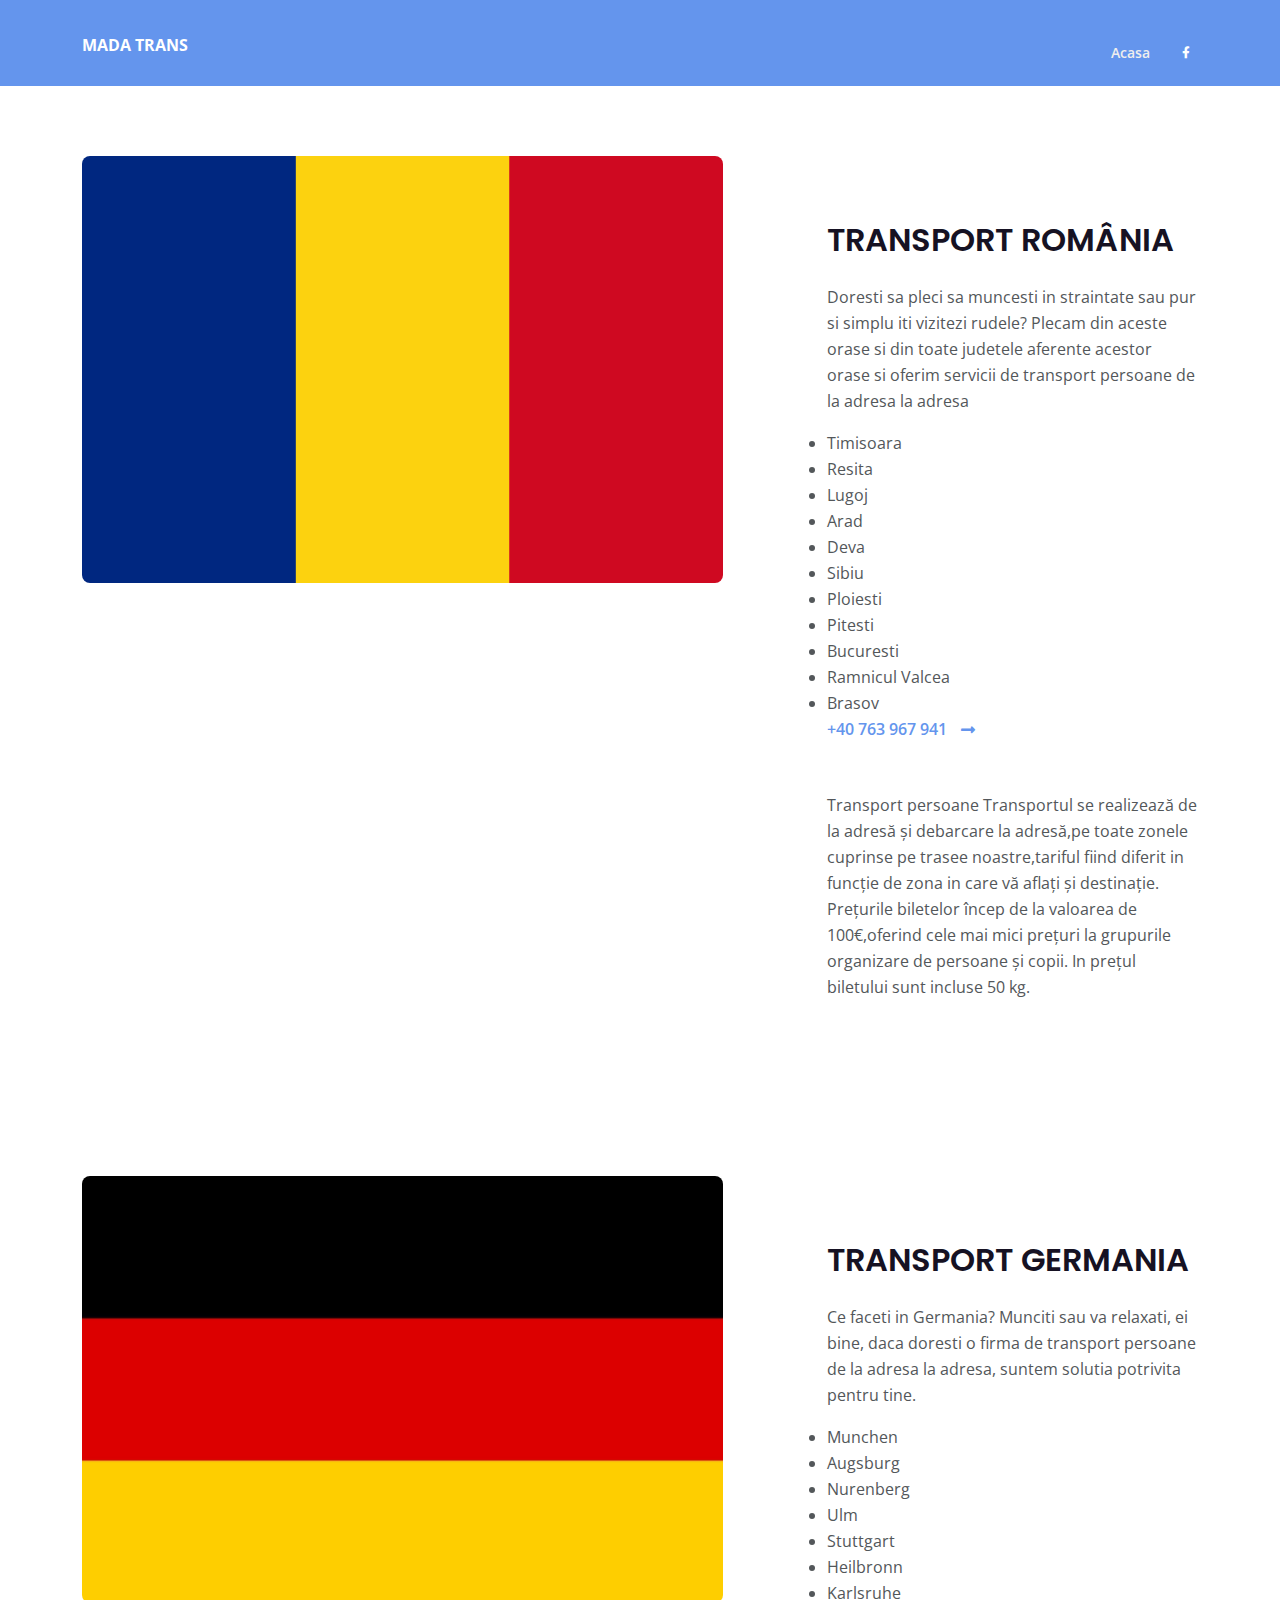
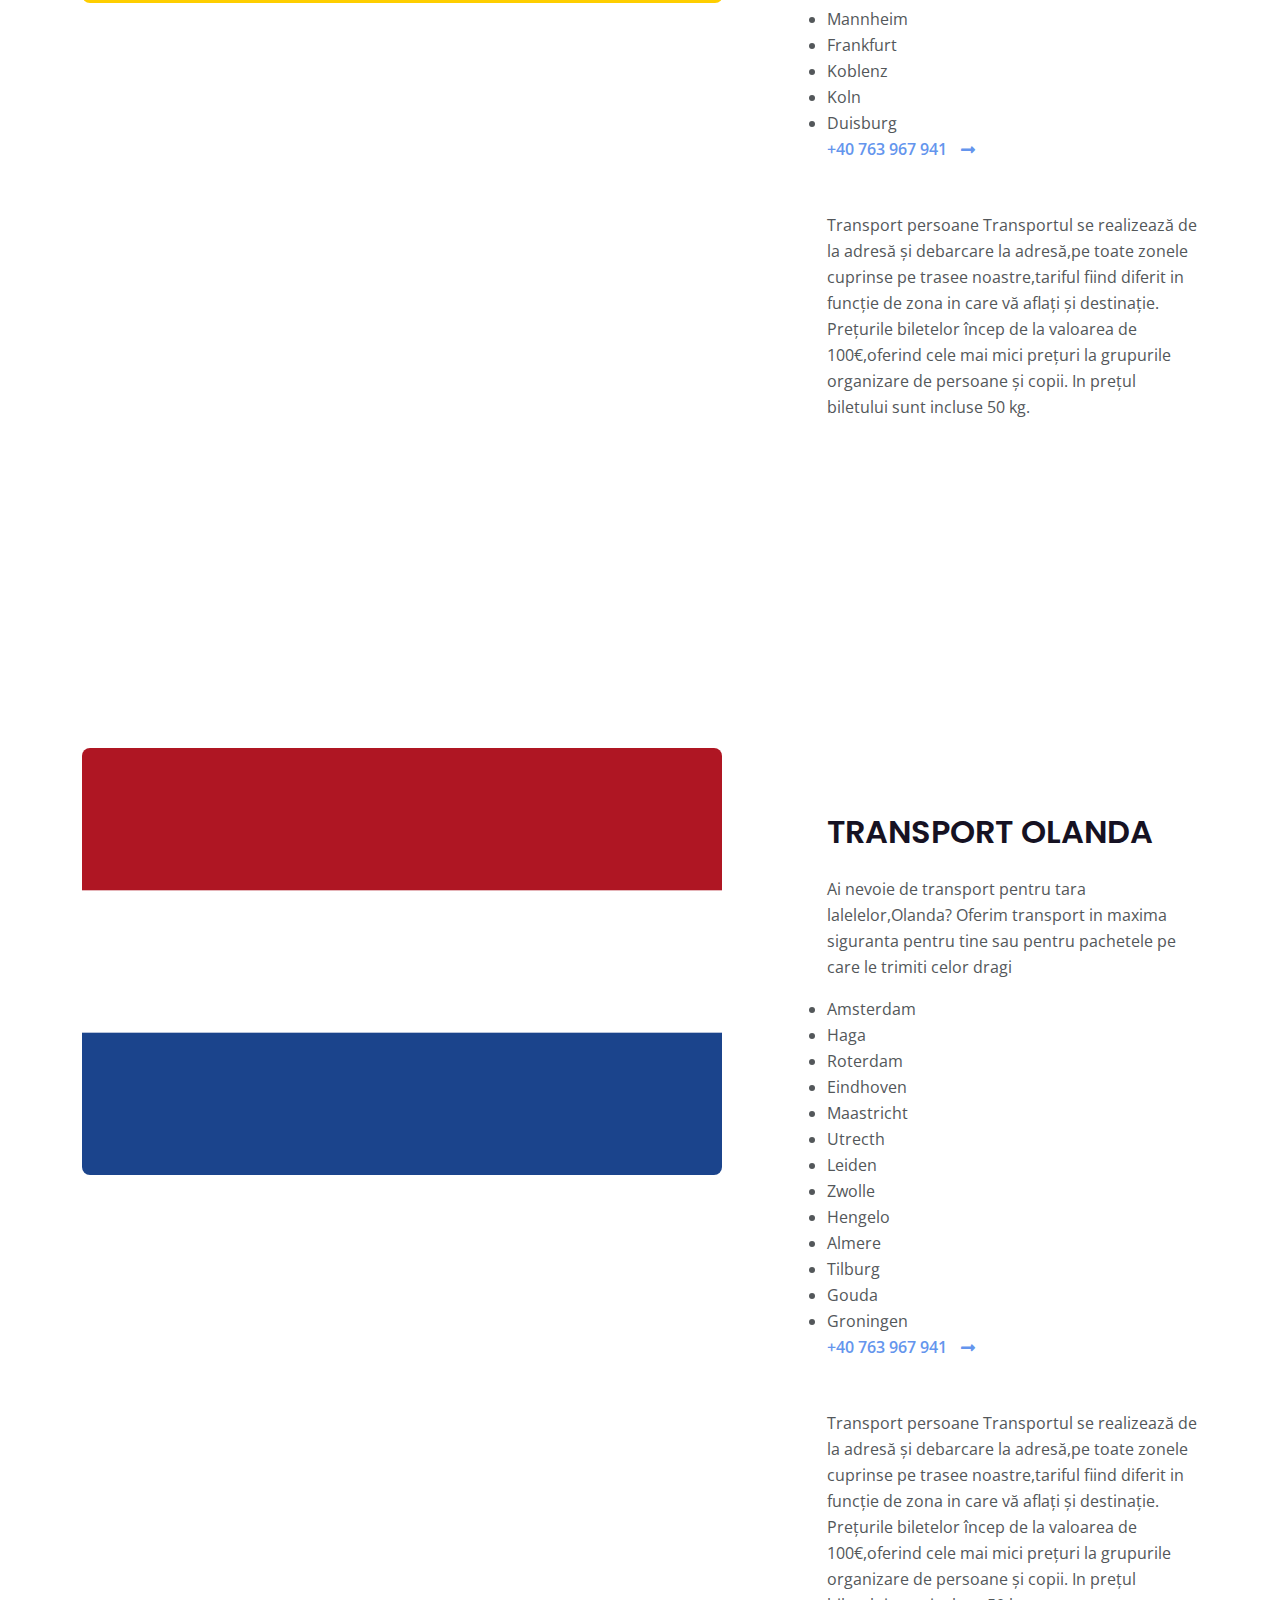
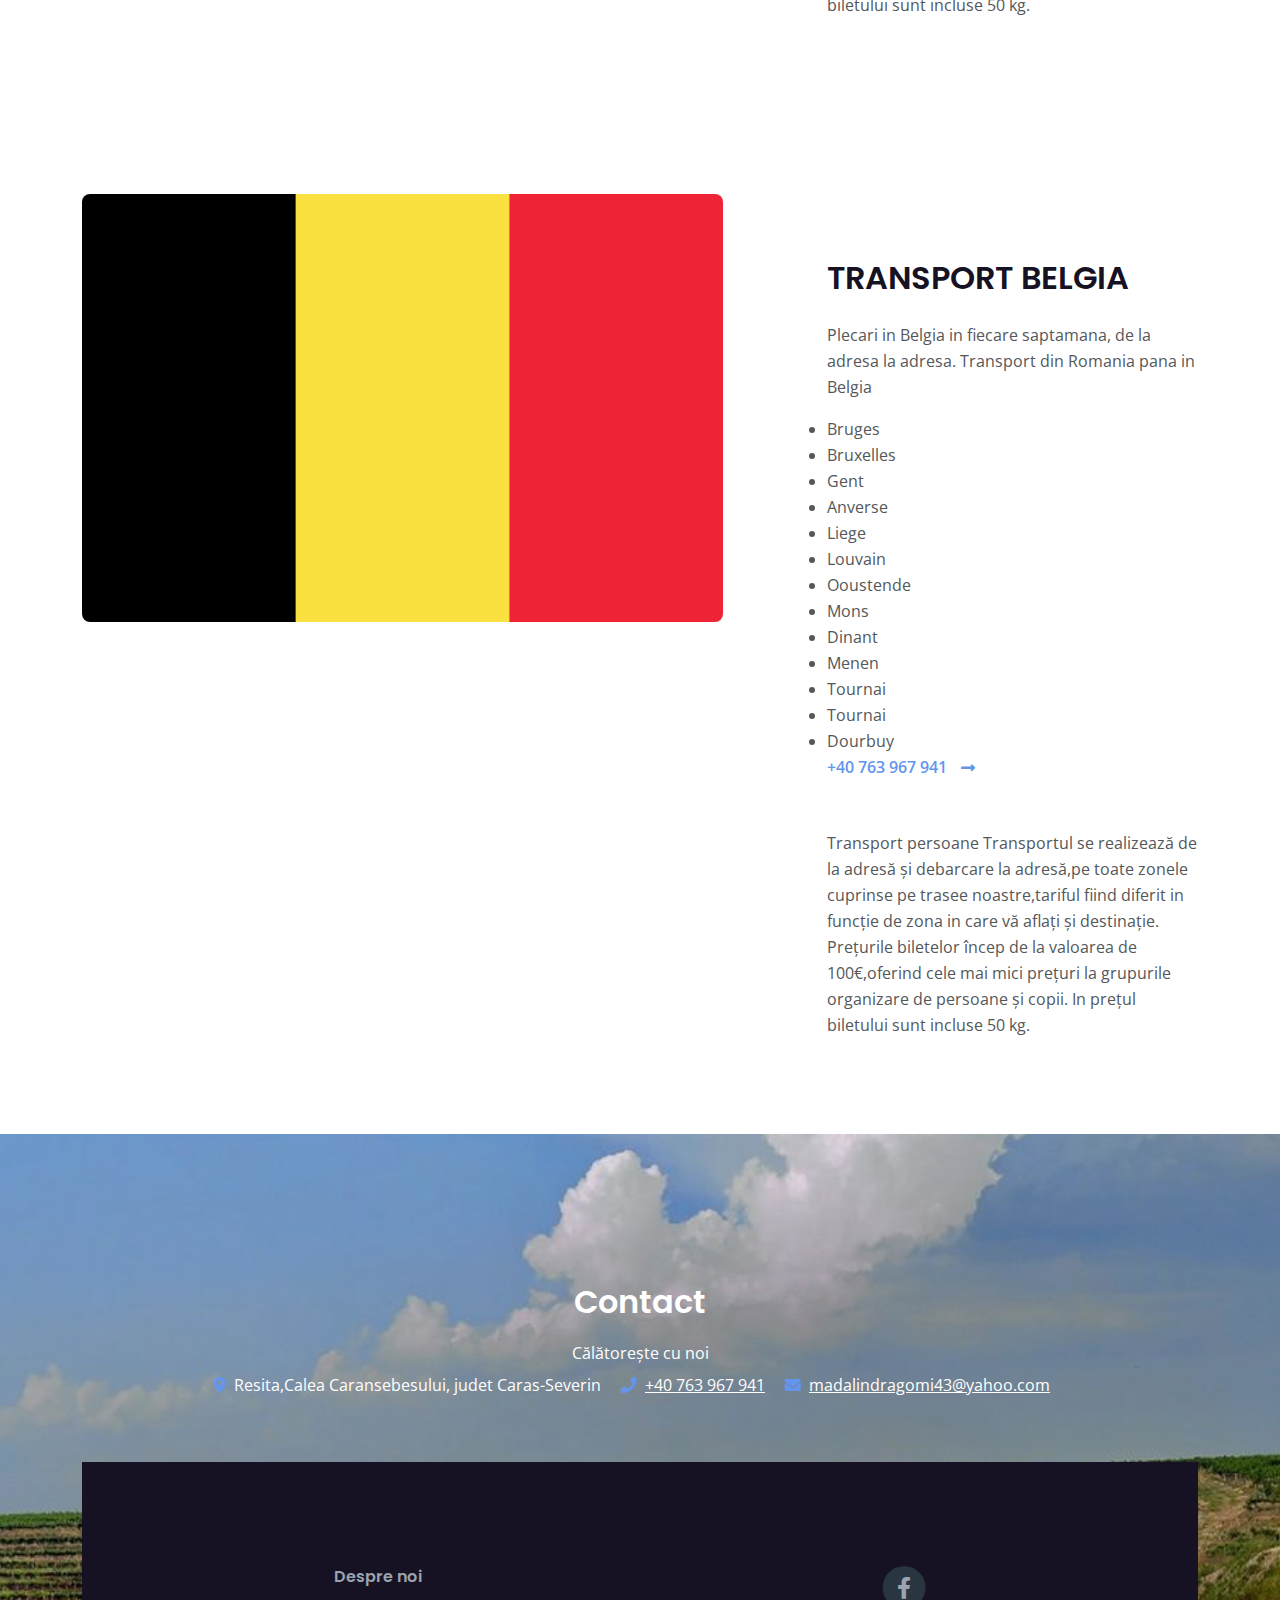
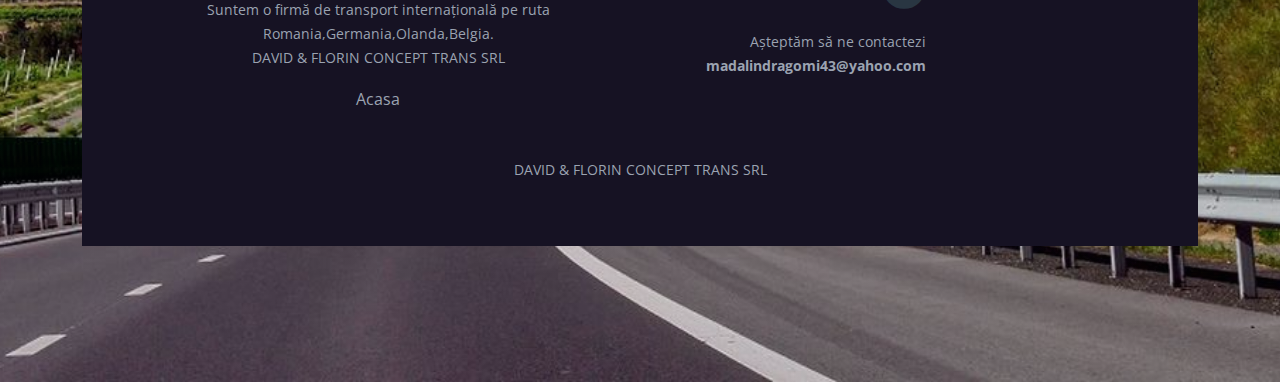
==== commit a6f508bb: "commit" ====
--- a/transport-persoane.html
+++ b/transport-persoane.html
@@ -1,5 +1,5 @@
 <!DOCTYPE html>
-<html lang="en">
+<html lang="ro">
   <head>
     <meta charset="utf-8" />
     <meta
@@ -131,8 +131,8 @@
    <li>Ramnicul Valcea</li>
    <li>Brasov</li>
 
-            <a class="read-more no-line green" href="tel:+40762013070"
-              >+40 762 013 070 <span class="fas fa-long-arrow-alt-right"></span
+                  <a class="read-more no-line green" href="tel:+40763967941"
+              >+40 763 967 941 <span class="fas fa-long-arrow-alt-right"></span
             ></a>
             <p style="margin-top:50px">Transport persoane Transportul se realizează de la adresă și debarcare la adresă,pe toate zonele cuprinse pe trasee noastre,tariful fiind diferit in funcție de zona in care vă aflați și destinație. Prețurile biletelor încep de la valoarea de 100€,oferind cele mai mici prețuri la grupurile organizare de persoane și copii. In prețul biletului sunt incluse 50 kg.</p>
           </div>
@@ -175,8 +175,8 @@
           <li>Koblenz</li>
           <li>Koln</li>
           <li>Duisburg</li>
-            <a class="read-more no-line green" href="tel:+40762013070"
-              >+40 762 013 070 <span class="fas fa-long-arrow-alt-right"></span
+                 <a class="read-more no-line green" href="tel:+40763967941"
+              >+40 763 967 941 <span class="fas fa-long-arrow-alt-right"></span
             ></a>
             <p style="margin-top:50px">Transport persoane Transportul se realizează de la adresă și debarcare la adresă,pe toate zonele cuprinse pe trasee noastre,tariful fiind diferit in funcție de zona in care vă aflați și destinație. Prețurile biletelor încep de la valoarea de 100€,oferind cele mai mici prețuri la grupurile organizare de persoane și copii. In prețul biletului sunt incluse 50 kg.</p>
           </div>
@@ -222,9 +222,9 @@
                    <li>Tilburg</li>
                    <li>Gouda</li>
                    <li>Groningen</li>
-              <a class="read-more no-line green" href="tel:+40762013070"
-                >+40 762 013 070 <span class="fas fa-long-arrow-alt-right"></span
-              ></a>
+                   <a class="read-more no-line green" href="tel:+40763967941"
+              >+40 763 967 941 <span class="fas fa-long-arrow-alt-right"></span
+            ></a>
               <p style="margin-top:50px">Transport persoane Transportul se realizează de la adresă și debarcare la adresă,pe toate zonele cuprinse pe trasee noastre,tariful fiind diferit in funcție de zona in care vă aflați și destinație. Prețurile biletelor încep de la valoarea de 100€,oferind cele mai mici prețuri la grupurile organizare de persoane și copii. In prețul biletului sunt incluse 50 kg.</p>
             </div>
             <!-- end of text-container -->
@@ -270,9 +270,9 @@
              <li>Tournai</li>
              <li>Tournai</li>
              <li>Dourbuy</li>
-              <a class="read-more no-line green" href="tel:+40762013070"
-                >+40 762 013 070 <span class="fas fa-long-arrow-alt-right"></span
-              ></a>
+                   <a class="read-more no-line green" href="tel:+40763967941"
+              >+40 763 967 941 <span class="fas fa-long-arrow-alt-right"></span
+            ></a>
 
               <p style="margin-top:50px">Transport persoane Transportul se realizează de la adresă și debarcare la adresă,pe toate zonele cuprinse pe trasee noastre,tariful fiind diferit in funcție de zona in care vă aflați și destinație. Prețurile biletelor încep de la valoarea de 100€,oferind cele mai mici prețuri la grupurile organizare de persoane și copii. In prețul biletului sunt incluse 50 kg.</p>
             </div>
@@ -304,8 +304,8 @@
                 <i class="fas fa-map-marker-alt"></i> &nbsp;Resita,Calea Caransebesului, judet Caras-Severin
               </li>
               <li>
-                <i class="fas fa-phone"></i> &nbsp;<a href="tel:+40762013070"
-                  >+40 762 013 070</a
+                <i class="fas fa-phone"></i> &nbsp;<a href="tel:+40763967941"
+                  >+40 763 967 941</a
                 >
               </li>
               <li>
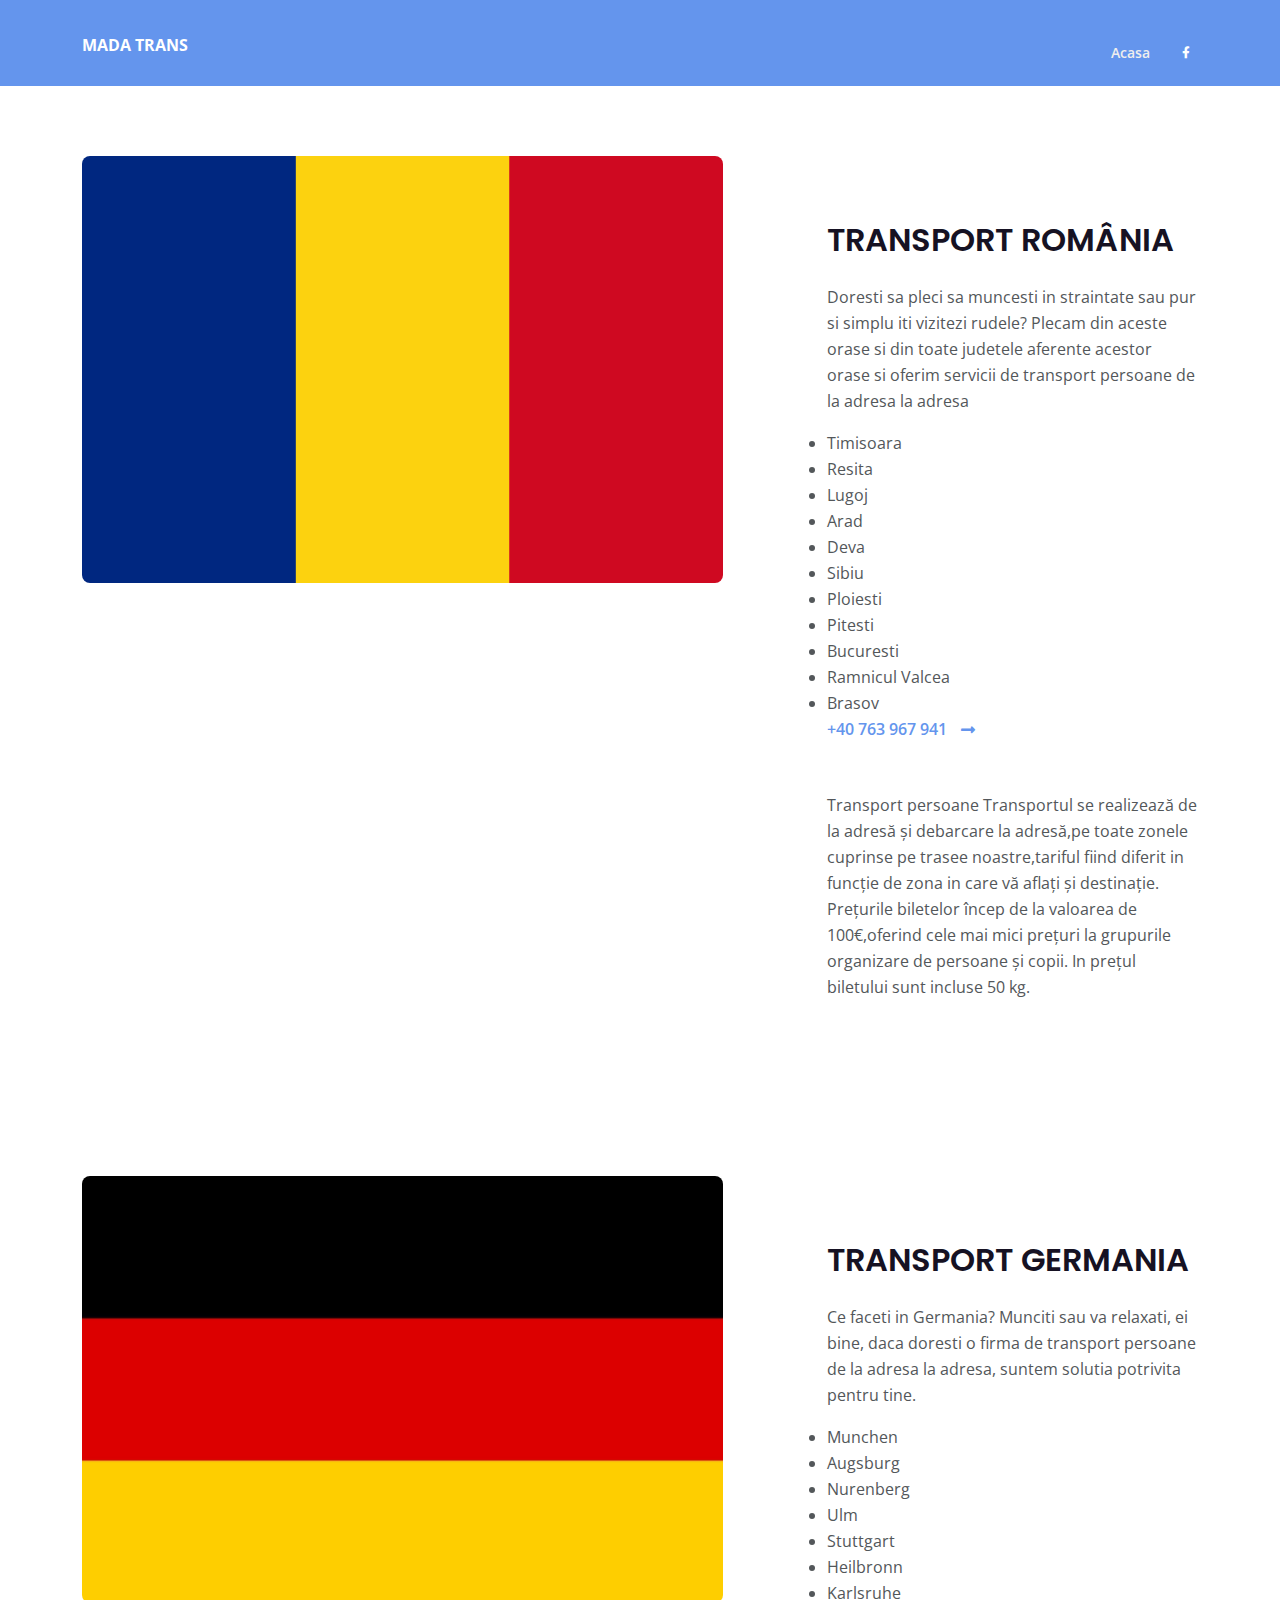
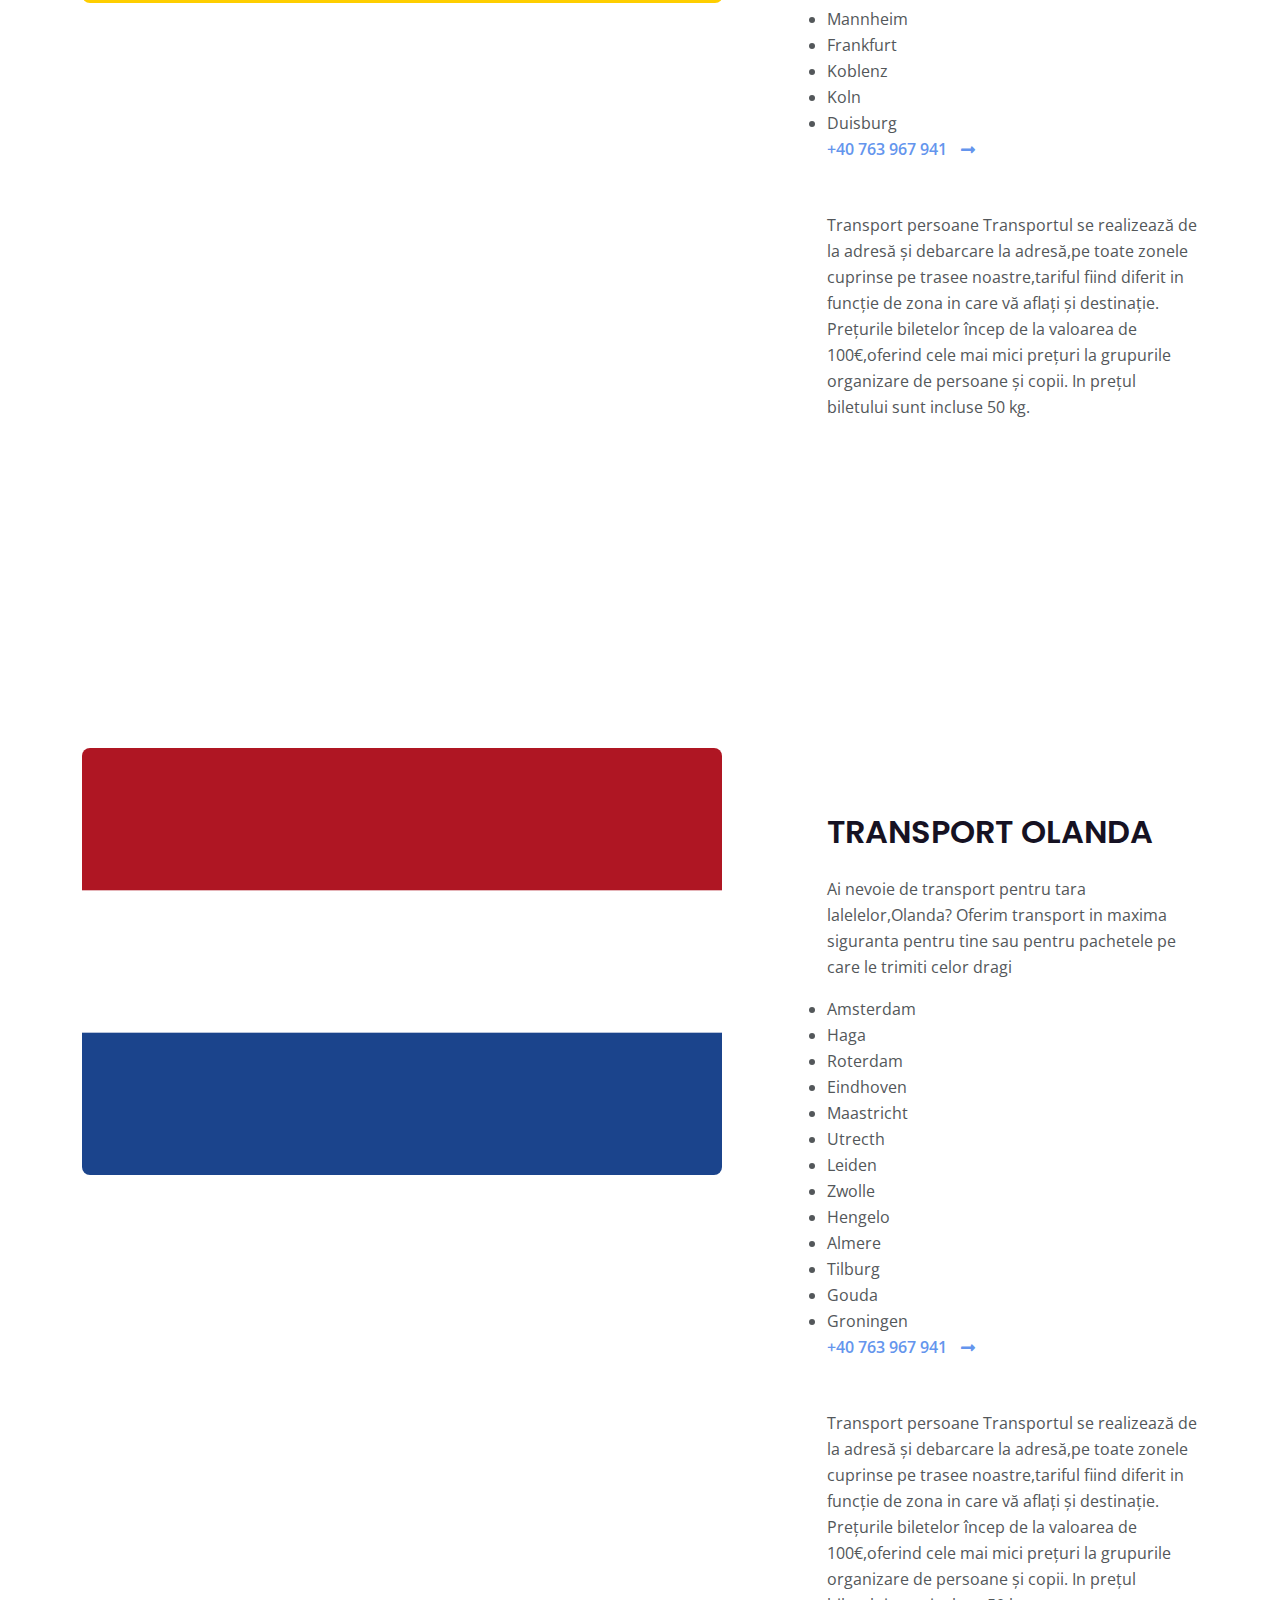
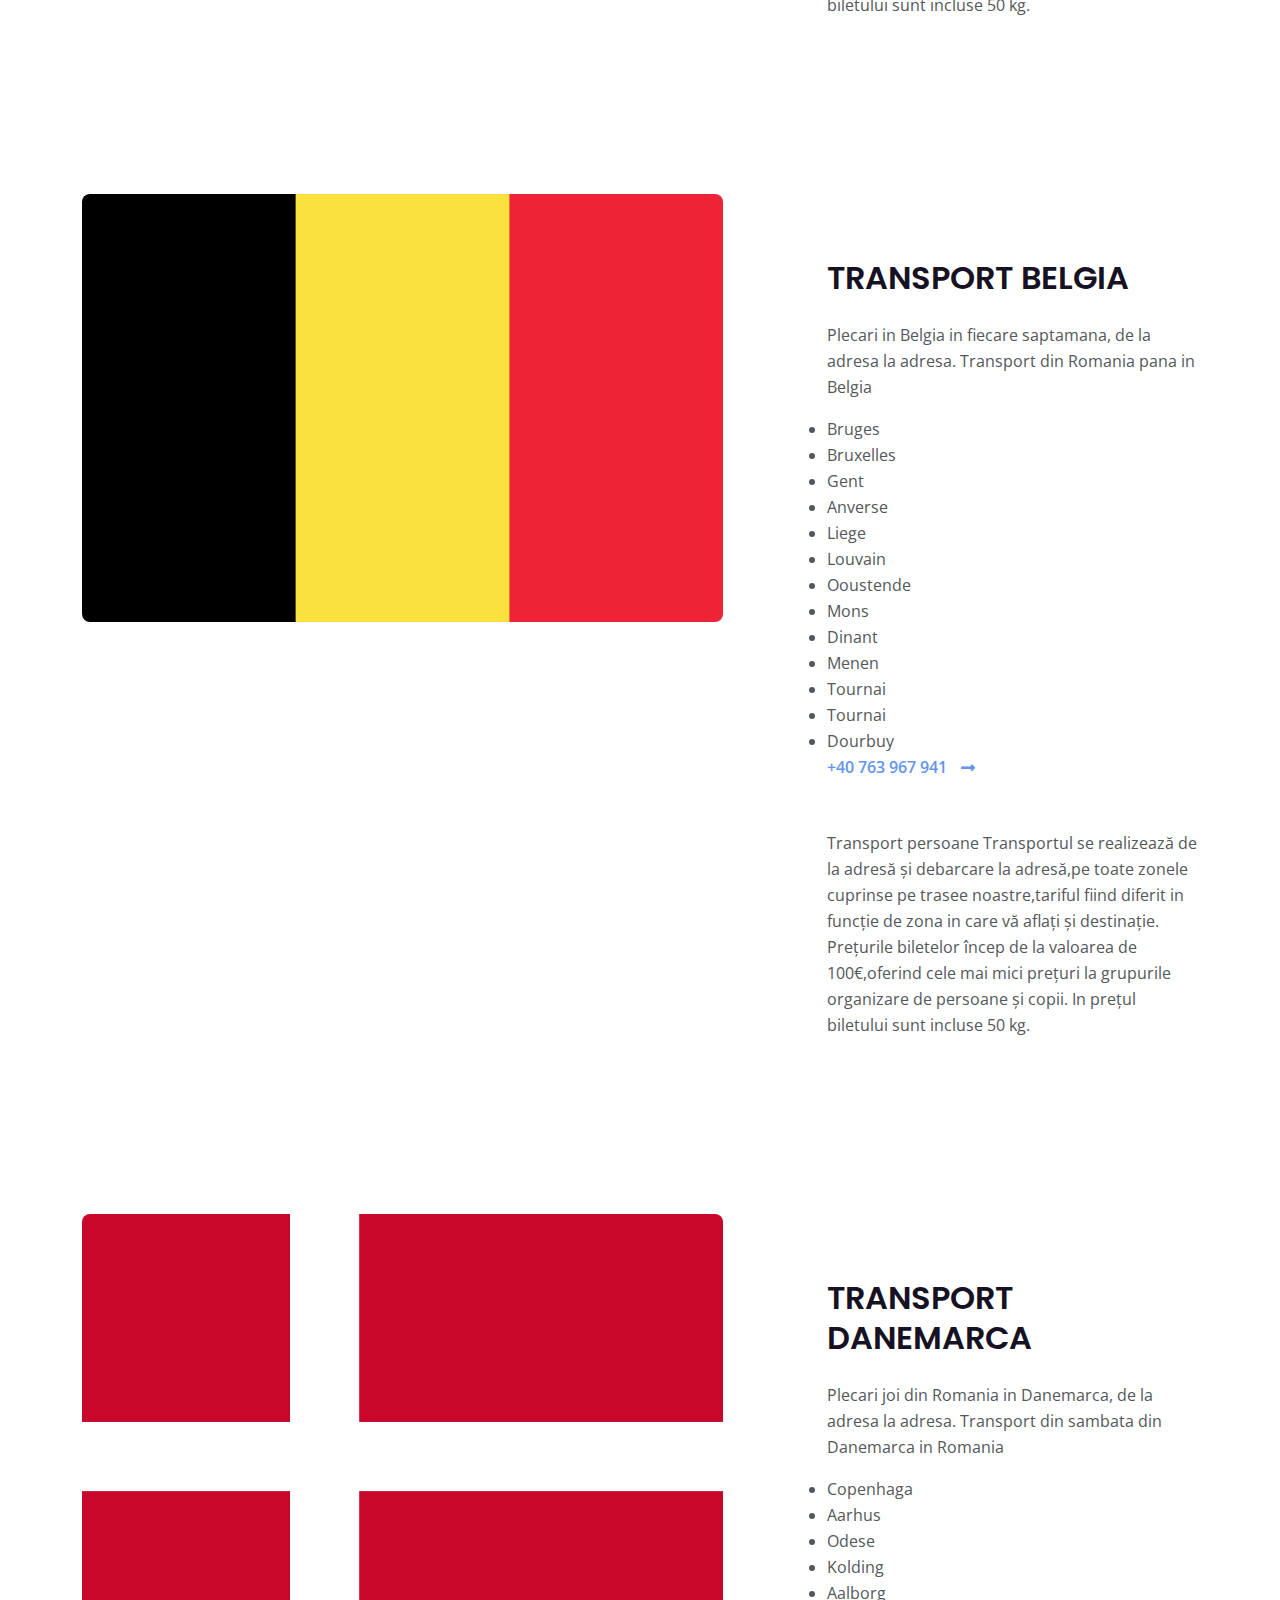
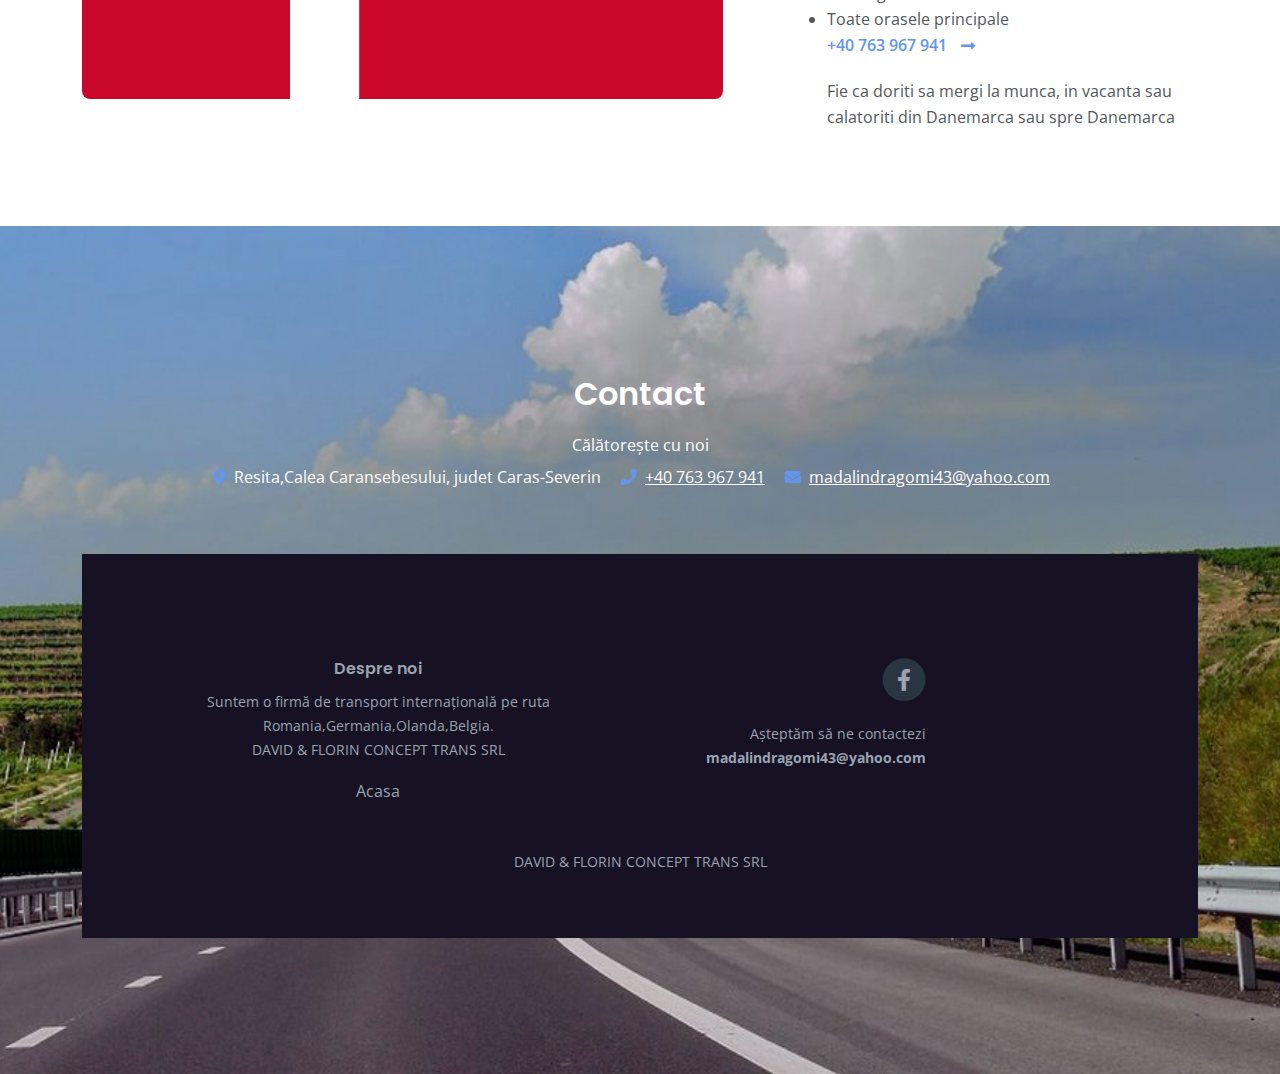
==== commit 5afc6697: "add transport Danemarca" ====
--- a/transport-persoane.html
+++ b/transport-persoane.html
@@ -7,28 +7,43 @@
       content="width=device-width, initial-scale=1, shrink-to-fit=no"
     />
 
-    <!-- SEO Meta Tags -->
-    <meta name="description" content="Your description" />
-    <meta name="author" content="Your name" />
-
-    <!-- OG Meta Tags to improve the way the post looks when you share the page on Facebook, Twitter, LinkedIn -->
-    <meta property="og:site_name" content="" />
+  <!-- SEO Meta Tags -->
+    <meta
+      name="description"
+      content="Transport persoane Germania,Olanda,Belgia -Mada trans"
+    />
+    <meta name="application-name" content="madatransportpersoane" />
+    <meta
+      name="keywords"
+      content="mada transport persoane,transport persoane Romania Germania, transport persoane Germania,transport persoane Romania Olanda,transport persoane Olanda,transport persoane Belgia,transport Belgia,transport persoane de la adresa la adresa Romania Germania,firme de transport persoane,plecari Germania,plecari Olanda,plecari Belgia,transport persoane in Danemarca"
+    />
+    <meta
+      name="creator"
+      content="madatransportpersoane.com"
+   />
+      <meta property="og:site_name" content="https://madatransportpersoane.com"/>
+
     <!-- website name -->
-    <meta property="og:site" content="" />
+    <meta property="og:site" content="https://madatransportpersoane.com" />
     <!-- website link -->
-    <meta property="og:title" content="" />
+    <meta
+      property="og:title"
+      content="Transport persoane Romania Olanda,Belgia,Germania"
+    />
     <!-- title shown in the actual shared post -->
-    <meta property="og:description" content="" />
-    <!-- description shown in the actual shared post -->
-    <meta property="og:image" content="" />
+    <meta
+      property="og:description"
+      content="Transport persoane Romania Olanda,Belgia,Germania"
+    />
+    <meta property="og:image" content="https://madatransportpersoane.com/images/logo-mada-trans.png">
     <!-- image link, make sure it's jpg -->
-    <meta property="og:url" content="" />
+    <meta property="og:url" content="https://madatransportpersoane.com" />
     <!-- where do you want your post to link to -->
-    <meta name="twitter:card" content="summary_large_image" />
-    <!-- to have large image post format in Twitter -->
-
-    <!-- Webpage Title -->
-    <title>Rute transport persoane Romania,Germania,Belgia,Olanda</title>
+
+    <!-- Website Title -->
+    <title>Transport peroane tari acoperite -Mada trans</title>
+
+
 
     <!-- Styles -->
     <link
@@ -286,7 +301,45 @@
     </div>
     <!-- end of basic-2 -->
     <!-- end of services 2 -->
-
+    <div class="basic-2">
+      <div class="container">
+        <div class="row">
+          <div class="col-lg-7">
+            <div class="image-container">
+              <img
+                class="img-fluid"
+                src="images/danemarca-romania-mada-transport.png"
+                alt="transport persoane romania danemarca si retur"
+              />
+            </div>
+            <!-- end of image-container -->
+          </div>
+          <!-- end of col -->
+          <div class="col-lg-5">
+            <div class="text-container">
+              <h2>TRANSPORT DANEMARCA</h2>
+              <p>Plecari joi din Romania in Danemarca, de la adresa la adresa. Transport din sambata din Danemarca in Romania</p>
+              <li>Copenhaga</li>
+              <li>Aarhus</li>
+              <li>Odese</li>
+              <li>Kolding</li>
+              <li>Aalborg</li>
+              <li>Toate orasele principale</li>
+                   <a class="read-more no-line green" href="tel:+40763967941"
+              >+40 763 967 941 <span class="fas fa-long-arrow-alt-right"></span
+            ></a>
+              <p style="margin-top: 20px;">Fie ca doriti sa mergi la munca, in vacanta sau calatoriti din Danemarca sau spre Danemarca</p>
+            </div>
+            <!-- end of text-container -->
+          </div>
+          <!-- end of col -->
+        </div>
+        <!-- end of row -->
+      </div>
+      <!-- end of container -->
+    </div>
+    <!-- end of basic-2 -->
+    <!-- end of services 2 -->
     
 
     
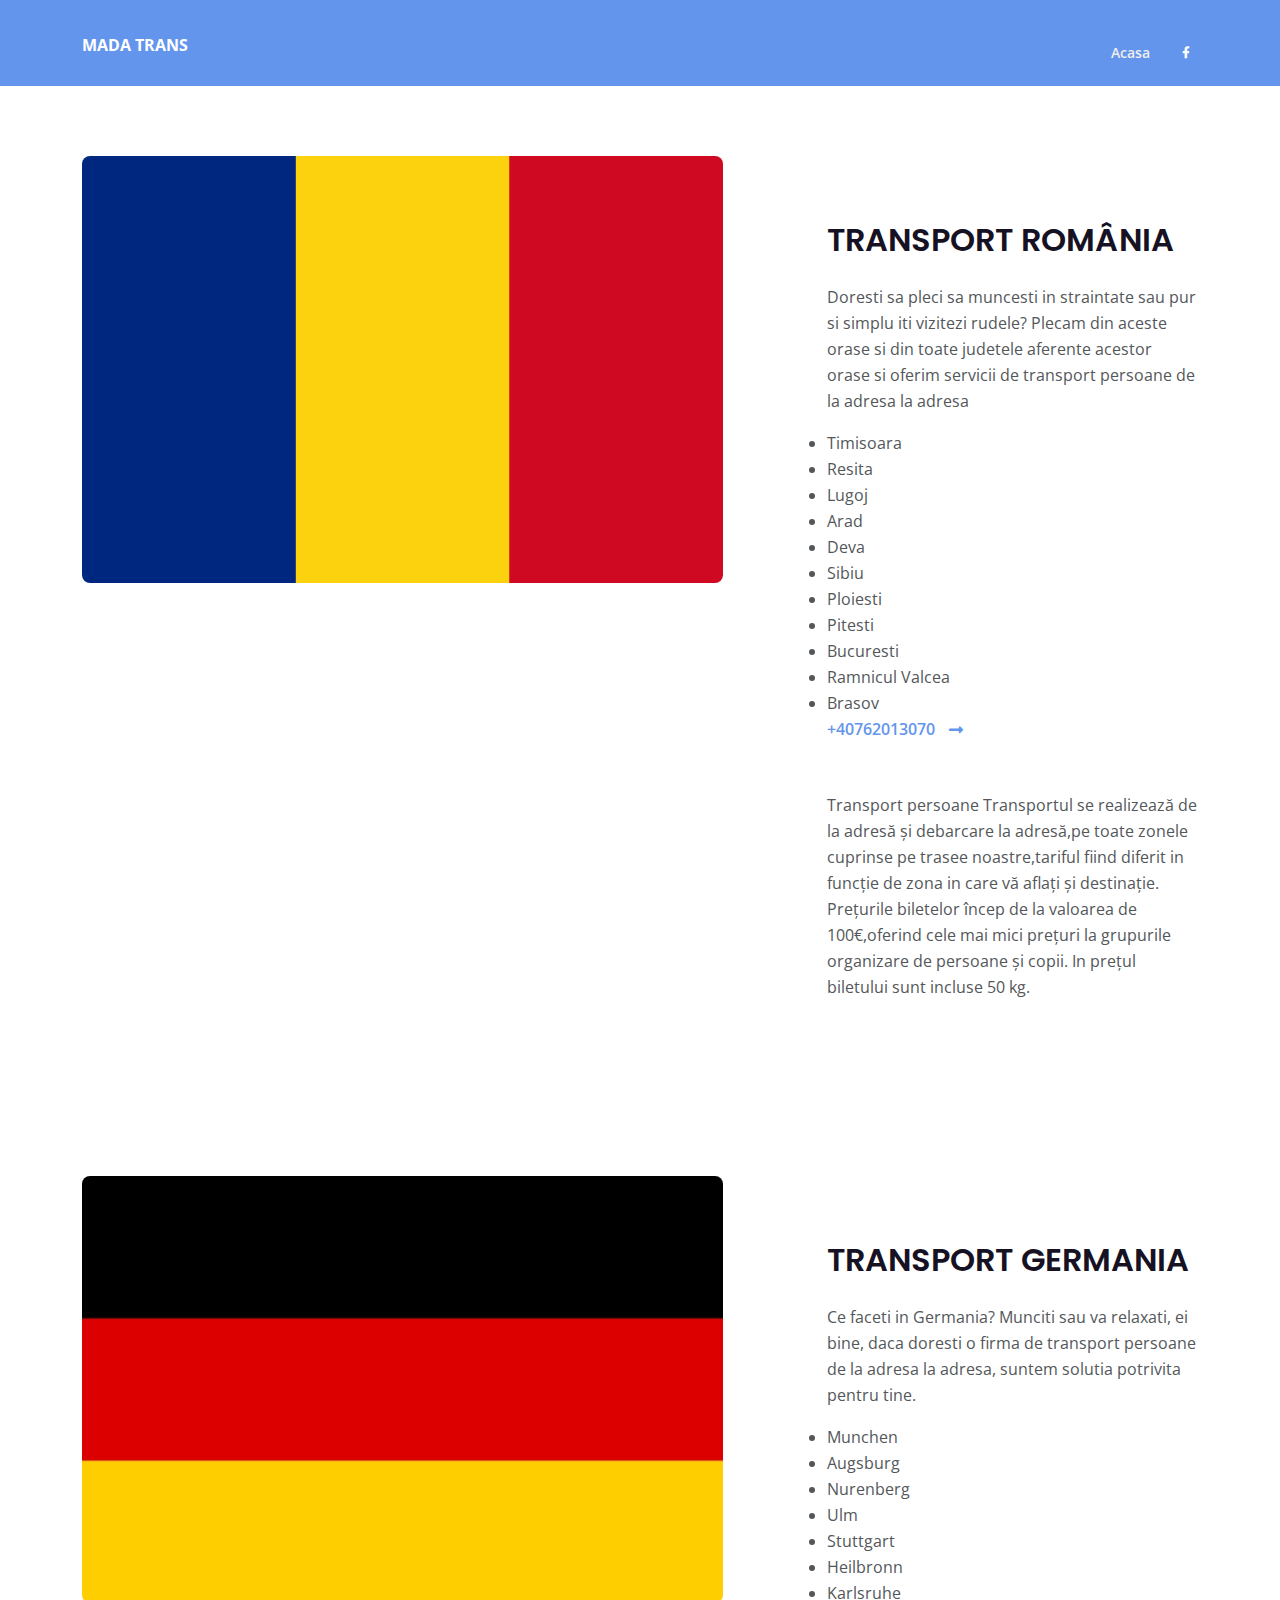
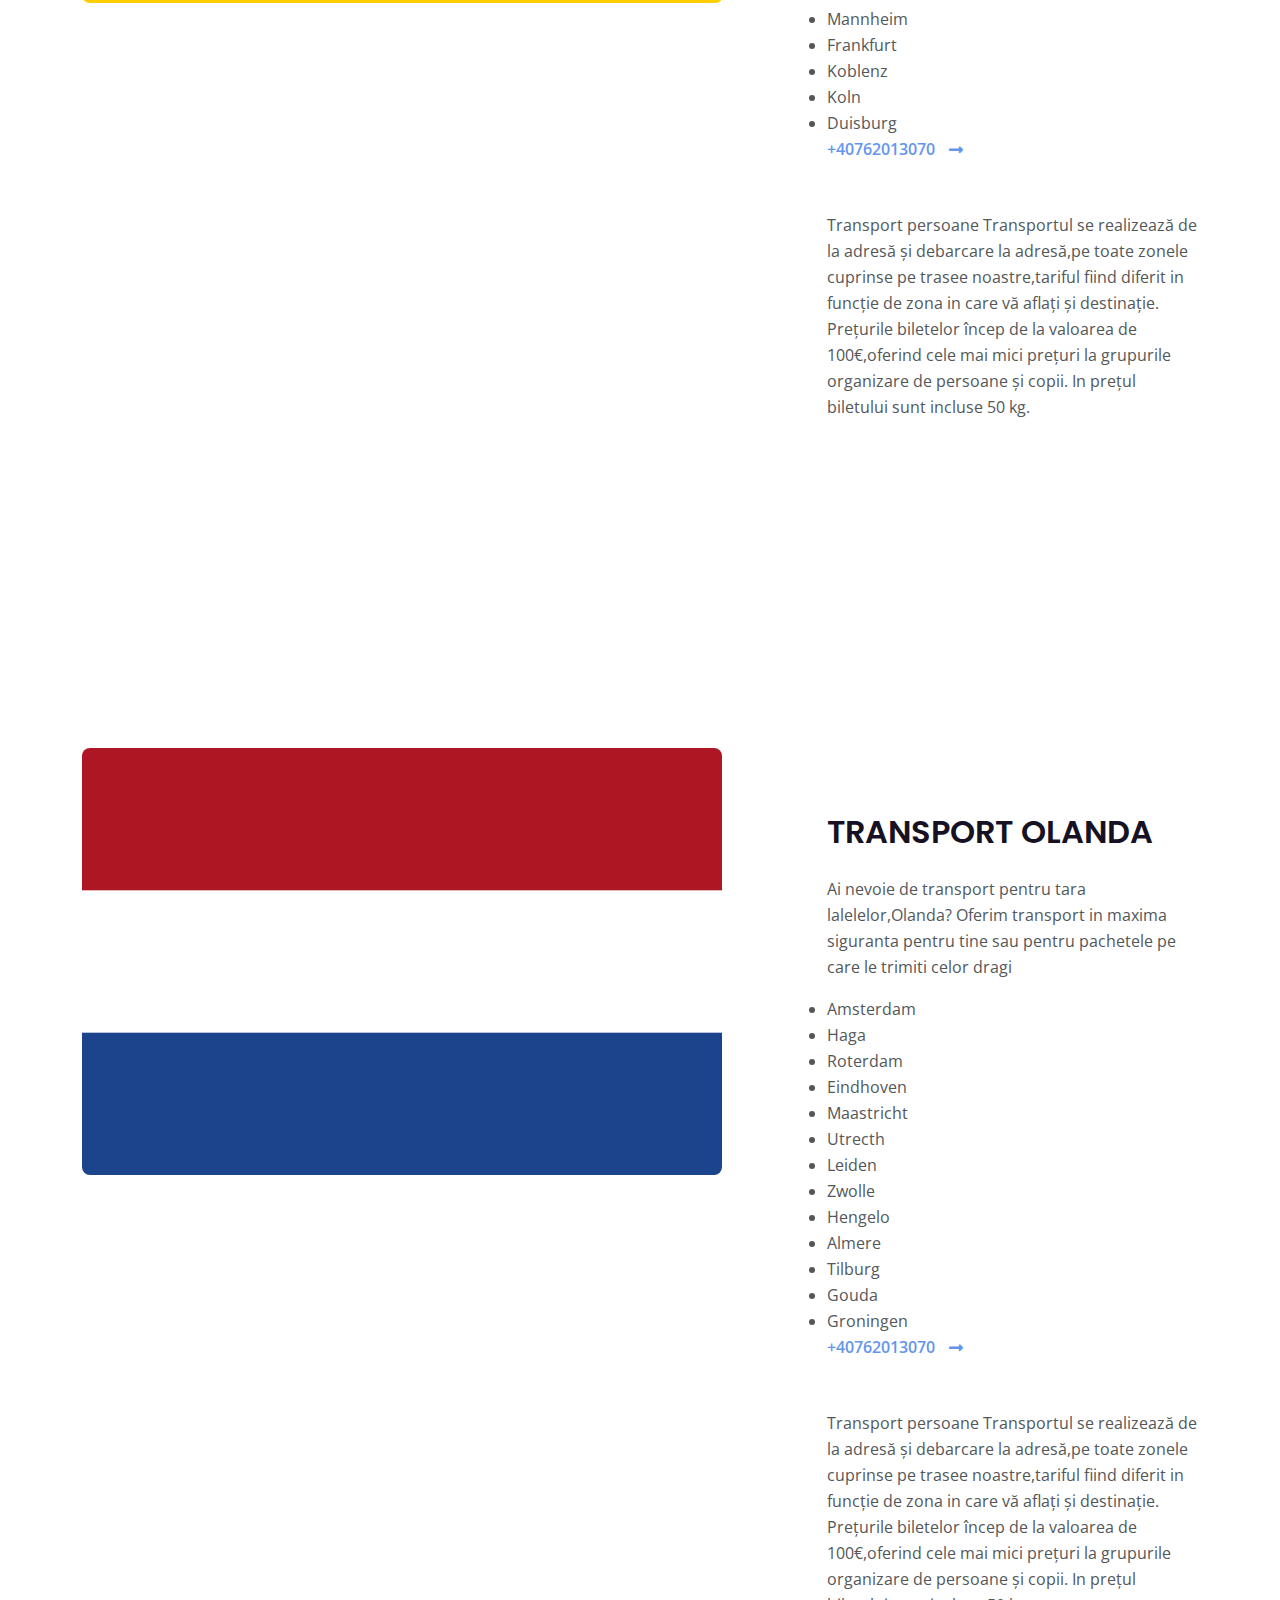
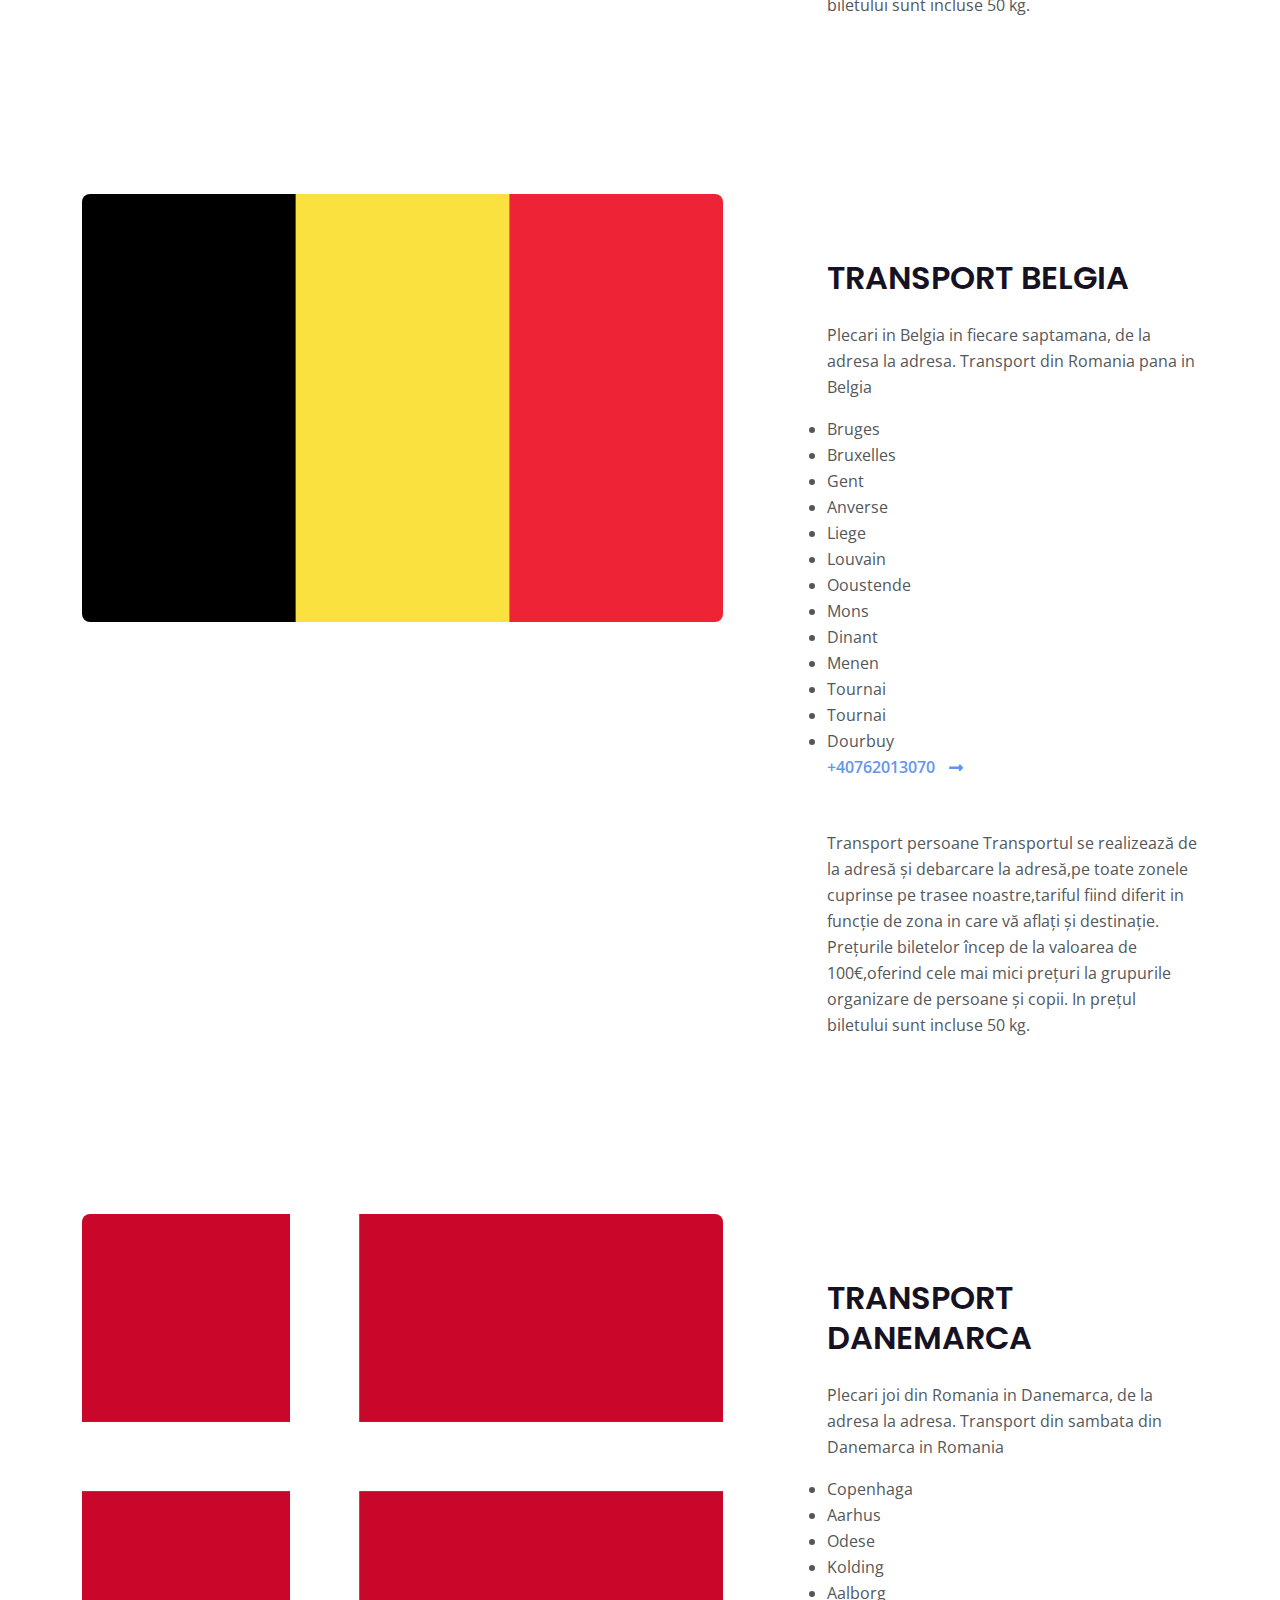
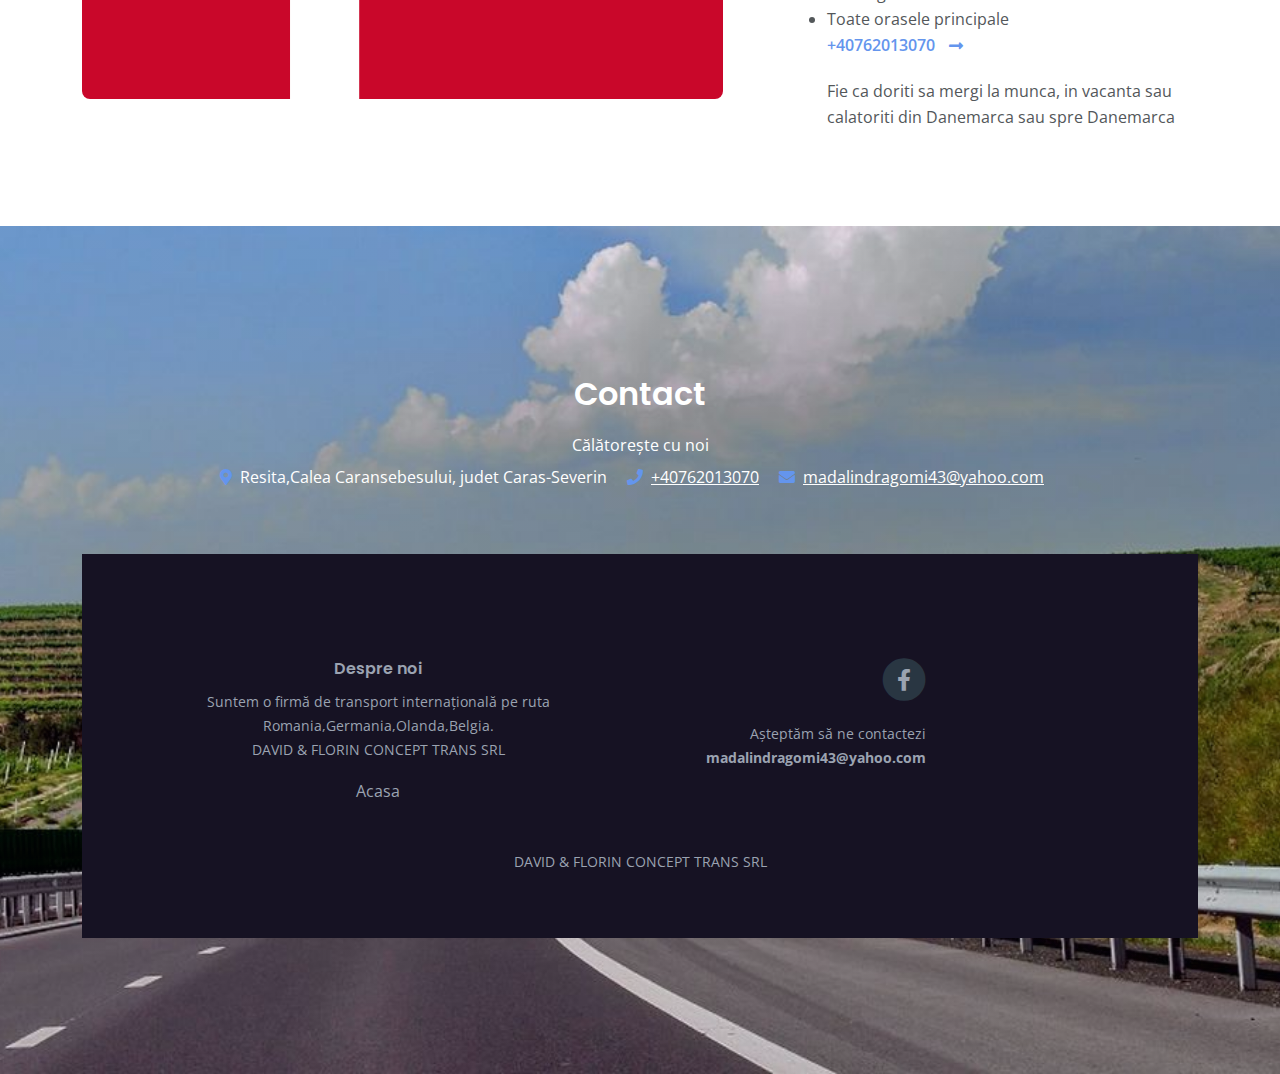
==== commit 036de5ba: "Update transport-persoane.html" ====
--- a/transport-persoane.html
+++ b/transport-persoane.html
@@ -146,8 +146,8 @@
    <li>Ramnicul Valcea</li>
    <li>Brasov</li>
 
-                  <a class="read-more no-line green" href="tel:+40763967941"
-              >+40 763 967 941 <span class="fas fa-long-arrow-alt-right"></span
+                  <a class="read-more no-line green" href="tel:+40762013070"
+              >+40762013070 <span class="fas fa-long-arrow-alt-right"></span
             ></a>
             <p style="margin-top:50px">Transport persoane Transportul se realizează de la adresă și debarcare la adresă,pe toate zonele cuprinse pe trasee noastre,tariful fiind diferit in funcție de zona in care vă aflați și destinație. Prețurile biletelor încep de la valoarea de 100€,oferind cele mai mici prețuri la grupurile organizare de persoane și copii. In prețul biletului sunt incluse 50 kg.</p>
           </div>
@@ -190,8 +190,8 @@
           <li>Koblenz</li>
           <li>Koln</li>
           <li>Duisburg</li>
-                 <a class="read-more no-line green" href="tel:+40763967941"
-              >+40 763 967 941 <span class="fas fa-long-arrow-alt-right"></span
+                 <a class="read-more no-line green" href="tel:+40762013070"
+              >+40762013070 <span class="fas fa-long-arrow-alt-right"></span
             ></a>
             <p style="margin-top:50px">Transport persoane Transportul se realizează de la adresă și debarcare la adresă,pe toate zonele cuprinse pe trasee noastre,tariful fiind diferit in funcție de zona in care vă aflați și destinație. Prețurile biletelor încep de la valoarea de 100€,oferind cele mai mici prețuri la grupurile organizare de persoane și copii. In prețul biletului sunt incluse 50 kg.</p>
           </div>
@@ -237,8 +237,8 @@
                    <li>Tilburg</li>
                    <li>Gouda</li>
                    <li>Groningen</li>
-                   <a class="read-more no-line green" href="tel:+40763967941"
-              >+40 763 967 941 <span class="fas fa-long-arrow-alt-right"></span
+                   <a class="read-more no-line green" href="tel:+40762013070"
+              >+40762013070 <span class="fas fa-long-arrow-alt-right"></span
             ></a>
               <p style="margin-top:50px">Transport persoane Transportul se realizează de la adresă și debarcare la adresă,pe toate zonele cuprinse pe trasee noastre,tariful fiind diferit in funcție de zona in care vă aflați și destinație. Prețurile biletelor încep de la valoarea de 100€,oferind cele mai mici prețuri la grupurile organizare de persoane și copii. In prețul biletului sunt incluse 50 kg.</p>
             </div>
@@ -285,8 +285,8 @@
              <li>Tournai</li>
              <li>Tournai</li>
              <li>Dourbuy</li>
-                   <a class="read-more no-line green" href="tel:+40763967941"
-              >+40 763 967 941 <span class="fas fa-long-arrow-alt-right"></span
+                   <a class="read-more no-line green" href="tel:+40762013070"
+              >+40762013070 <span class="fas fa-long-arrow-alt-right"></span
             ></a>
 
               <p style="margin-top:50px">Transport persoane Transportul se realizează de la adresă și debarcare la adresă,pe toate zonele cuprinse pe trasee noastre,tariful fiind diferit in funcție de zona in care vă aflați și destinație. Prețurile biletelor încep de la valoarea de 100€,oferind cele mai mici prețuri la grupurile organizare de persoane și copii. In prețul biletului sunt incluse 50 kg.</p>
@@ -325,8 +325,8 @@
               <li>Kolding</li>
               <li>Aalborg</li>
               <li>Toate orasele principale</li>
-                   <a class="read-more no-line green" href="tel:+40763967941"
-              >+40 763 967 941 <span class="fas fa-long-arrow-alt-right"></span
+                   <a class="read-more no-line green" href="tel:+40762013070"
+              >+40762013070 <span class="fas fa-long-arrow-alt-right"></span
             ></a>
               <p style="margin-top: 20px;">Fie ca doriti sa mergi la munca, in vacanta sau calatoriti din Danemarca sau spre Danemarca</p>
             </div>
@@ -357,8 +357,8 @@
                 <i class="fas fa-map-marker-alt"></i> &nbsp;Resita,Calea Caransebesului, judet Caras-Severin
               </li>
               <li>
-                <i class="fas fa-phone"></i> &nbsp;<a href="tel:+40763967941"
-                  >+40 763 967 941</a
+                <i class="fas fa-phone"></i> &nbsp;<a href="tel:+40762013070"
+                  >+40762013070</a
                 >
               </li>
               <li>
